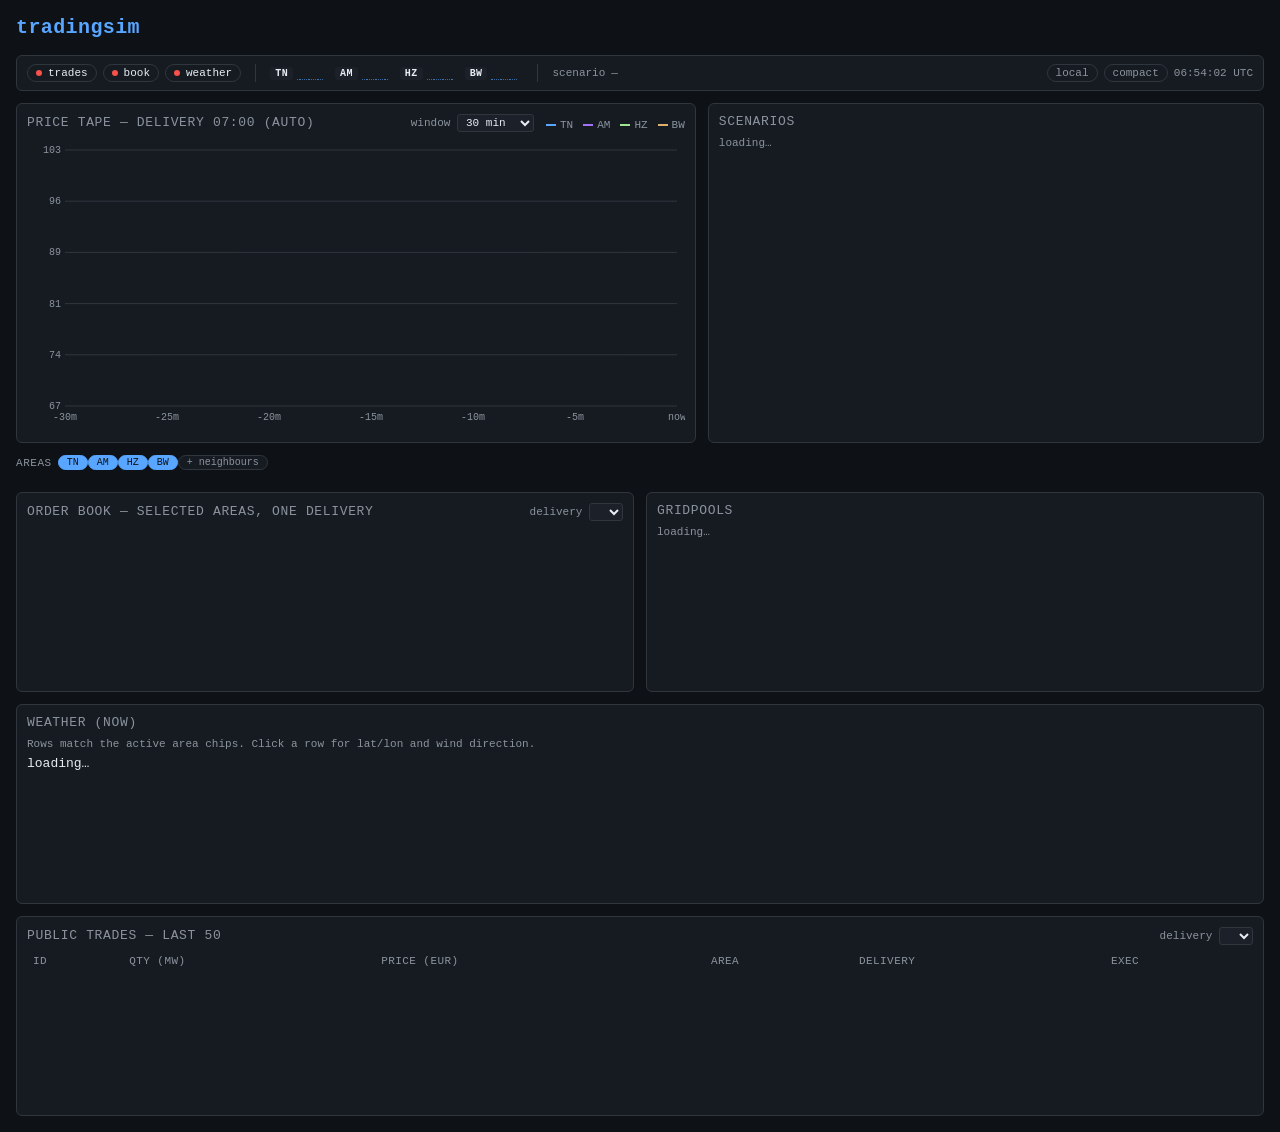
==== ui-assets/index.html @ 7beb5ec0 "UI: persist dropdown choices in localStorage The chart-window fix relied on the browser's form-resto" ====
<!DOCTYPE html>
<html lang="en">
<head>
<meta charset="utf-8">
<title>tradingsim</title>
<style>
:root {
  /* Colour tokens. Five semantic slots only; everything else is
     opacity/shade of these. Buy/sell are reserved for order side;
     accent is "active / clickable / focused contract"; alert flags
     out-of-band state (manual override, suspended market, closed
     gate). Muted is secondary text. */
  --bg: #0e1116;
  --panel: #161b22;
  --panel-2: #1c2129;     /* nested surface inside a panel */
  --border: #30363d;
  --text: #e6edf3;
  --muted: #8b949e;
  --buy: #3fb950;
  --sell: #f85149;
  --accent: #58a6ff;
  --alert: #d29922;

  /* Typography scale. Each token is clamped on a 1500px → 2000px
     viewport ramp: laptops + half-screen 4K stay at the minimum
     (today's sizes); full-screen 4K grows to the cap. Below 1500
     and above 2000 the value is fixed, so the ramp is invisible
     outside that band. */
  --fs-title: clamp(20px, 1.2vw + 4px, 26px);
  --fs-h2: clamp(13px, 0.6vw + 4px, 16px);
  --fs-body: clamp(13px, 0.6vw + 4px, 16px);
  --fs-small: clamp(11px, 0.5vw + 4px, 14px);
  --fs-mini: clamp(10px, 0.4vw + 4px, 13px);
}

/* Comfortable density — bumps the typography baseline by ~1.3 ×
   and adds breathing room in containers. Toggled by a chip in
   the pulse bar; auto-selected for viewports >= 1800 px on first
   load (then persisted in localStorage). */
body.comfortable {
  --fs-title: clamp(22px, 1.2vw + 6px, 28px);
  --fs-h2: clamp(14px, 0.6vw + 5px, 17px);
  --fs-body: clamp(14px, 0.6vw + 5px, 17px);
  --fs-small: clamp(12px, 0.5vw + 5px, 15px);
  --fs-mini: clamp(11px, 0.4vw + 5px, 14px);
}
body.comfortable .panel { padding: 14px; }
body.comfortable .pulse { padding: 10px 14px; gap: 14px; }
body.comfortable .row-item { padding: 8px 10px; }
body.comfortable .ladder { padding: 8px 10px; }
body.comfortable .ladder-row { padding: 2px 0; }
body.comfortable .scenario { padding: 10px; }
* { box-sizing: border-box; font-family: ui-monospace, "SF Mono", Monaco, "Courier New", monospace; }
body {
  margin: 0; padding: 16px;
  background: var(--bg); color: var(--text);
  font-size: var(--fs-body);
}
h1 {
  margin: 0 0 8px 0;
  font-size: var(--fs-title);
  font-weight: 600;
  color: var(--accent);
  letter-spacing: 0.02em;
}
.muted { color: var(--muted); font-size: var(--fs-small); }
/* Layout — top-down tiers.
   Tier A: chart  | scenarios     (chart 55%, scenarios 45%)
   Tier B: filter bar             (full width)
   Tier C: book   | gridpools     (book 70%, gridpools 30%)
   Tier D: weather                (full width, below book)
   Tier E: trade tape             (full width, bottom)
   Stacks single-column below 900 px viewport. */
.grid {
  display: flex;
  flex-direction: column;
  gap: 12px;
  margin-top: 12px;
}
.tier-row {
  display: grid;
  gap: 12px;
}
/* `minmax(0, Nfr)` lets the column shrink below its content's
   intrinsic min-width — without that, a canvas whose attribute
   width is set to clientWidth * dpr (~2000+ px on HiDPI) reports
   that as min-content, the grid track expands, the parent's
   clientWidth grows, the next draw makes the canvas wider still,
   and the chart eventually shoves scenarios off the screen. */
.tier-chart-scenarios { grid-template-columns: minmax(0, 11fr) minmax(0, 9fr); }
.tier-book-gridpools  { grid-template-columns: minmax(0, 1fr) minmax(0, 1fr); }
@media (max-width: 900px) {
  .tier-row { grid-template-columns: 1fr; }
}

/* Scenarios + chart panels share a stable min-height so the
   panel doesn't jump between idle (picker only) and active
   (timeline + stage list) states. Sized to fit the 9-stage
   summer scenario's active layout — head + timeline + axis +
   list (capped at 160 px scrollable) — with breathing room.
   Idle picker content sits at the top; chart canvas height
   bumps to match so the chart fills its panel too. */
.panel {
  background: var(--panel);
  border: 1px solid var(--border);
  border-radius: 6px;
  padding: 10px;
  min-height: 200px;
}
/* Override .panel's 200 px floor for the two panels that share a
   row — both grow to fit the scenarios' active layout so neither
   resizes when a scenario starts. Specificity is identical to
   .panel; this rule wins by source order, so keep it after
   .panel. */
.panel-scenarios, .panel-chart { min-height: 340px; }
.panel h2 {
  margin: 0 0 8px 0;
  font-size: var(--fs-h2);
  font-weight: 500;
  color: var(--muted);
  text-transform: uppercase;
  letter-spacing: 0.05em;
}
.buy { color: var(--buy); }
.sell { color: var(--sell); }
table { width: 100%; border-collapse: collapse; font-size: var(--fs-body); }
th {
  color: var(--muted);
  font-size: var(--fs-small);
  font-weight: 500;
  text-align: left;
  padding: 2px 6px;
  text-transform: uppercase;
  letter-spacing: 0.04em;
}
td { padding: 2px 6px; }
.scroll { max-height: 360px; overflow-y: auto; }
.scroll::-webkit-scrollbar { width: 6px; }
.scroll::-webkit-scrollbar-thumb { background: var(--border); border-radius: 3px; }

/* Pulse-bar pill. Used in tier 1 for trades / book / weather
   status. .ok = green dot, .down = red dot, .warn = amber. */
.pill {
  display: inline-flex;
  align-items: center;
  gap: 6px;
  padding: 2px 8px;
  border-radius: 999px;
  background: var(--panel);
  border: 1px solid var(--border);
  font-size: var(--fs-small);
}
.pill::before {
  content: "";
  width: 6px; height: 6px; border-radius: 50%;
  background: var(--muted);
}
.pill.ok::before { background: var(--buy); }
.pill.down::before { background: var(--sell); }
.pill.warn::before { background: var(--alert); }

/* 2-letter area badge. Neutral chip; "cross-area" variant pairs
   two badges with an arrow for cross-border trades. */
.area-badge {
  display: inline-block;
  padding: 1px 5px;
  border-radius: 3px;
  background: var(--panel-2);
  color: var(--text);
  font-size: var(--fs-mini);
  font-weight: 600;
  letter-spacing: 0.04em;
  text-transform: uppercase;
}
.area-cross { color: var(--muted); margin: 0 2px; }

/* Filter chip (used by step 5). Toggleable button-like element. */
.chip {
  display: inline-block;
  padding: 2px 8px;
  border-radius: 999px;
  border: 1px solid var(--border);
  background: var(--panel);
  color: var(--muted);
  font-size: var(--fs-small);
  cursor: pointer;
  user-select: none;
}
.chip:hover { color: var(--text); border-color: var(--muted); }
.chip.active {
  background: var(--accent);
  color: var(--bg);
  border-color: var(--accent);
}

/* Legacy status pill — kept until tier 1 lands in step 2. */
.status { display: inline-block; padding: 2px 8px; border-radius: 3px; font-size: var(--fs-small); background: var(--panel); }
.status.live { color: var(--buy); }
.status.offline { color: var(--sell); }
.scenario { margin-bottom: 8px; padding: 8px; border: 1px solid var(--border); border-radius: 4px; }
.scenario.active { background: var(--panel-2); border-color: var(--accent); padding: 12px; }

/* Picker rows used both for "no active scenario, pick one to
   start" and for the inactive switcher shown next to an active
   scenario's timeline. */
.scenario-picker {
  display: flex; align-items: baseline; gap: 8px;
  margin-top: 8px;
  font-size: var(--fs-small);
}
.scenario-picker select {
  background: var(--panel-2);
  color: var(--text);
  border: 1px solid var(--border);
  border-radius: 3px;
  padding: 2px 6px;
  font-family: inherit;
  font-size: var(--fs-small);
  flex: 1;
  min-width: 0;
}
.scenario-head { display: flex; gap: 10px; align-items: baseline; margin-bottom: 6px; flex-wrap: wrap; }
.scenario-head strong { color: var(--accent); }
.scenario-head .scenario-desc { color: var(--muted); font-size: var(--fs-small); }

/* Idle (not-running) scenario: single-line picker. */
/* Active-scenario stage list — one row per stage with state
   marker, number, name, time window, bias trajectory. Active
   row is highlighted; done rows get a check; upcoming rows are
   muted. Scrolls inside its own height so long scenarios don't
   blow out the panel. */
.stage-list {
  display: flex;
  flex-direction: column;
  gap: 1px;
  margin-top: 8px;
  max-height: 180px;
  overflow-y: auto;
  /* Always reserve scrollbar gutter so the header (sticky at the
     top of this same container) stays aligned with the rows
     beneath whether scrolling kicks in or not. */
  scrollbar-gutter: stable;
  /* Force the narrow Firefox scrollbar — at 4K with a default
     wide bar, scrollbar-gutter's reserved slot was thinner than
     the actual scrollbar and the bar covered "°C" in the weather
     column. `thin` aligns the gutter with the rendered bar.
     The webkit equivalent below covers Chromium / Safari. */
  scrollbar-width: thin;
  scrollbar-color: var(--border) transparent;
  font-size: var(--fs-small);
  font-variant-numeric: tabular-nums;
}
.stage-list::-webkit-scrollbar { width: 8px; }
.stage-list::-webkit-scrollbar-thumb {
  background: var(--border);
  border-radius: 4px;
}
.stage-list-row,
.stage-list-header {
  display: grid;
  /* Name grows with the row; bias and time stay fixed at 115 px
     each (their content tops out at ~108 px in comfortable mode).
     Weather is the only fixed-width tail column at 240 px — that
     is exactly the natural width of "☁ 0.10 · 3.0 m/s · 14 °C"
     at the comfortable font size, so it sits flush against bias
     with no dead gap. Without this, weather was 1fr and got the
     whole row leftover, pushing it to the far edge. */
  grid-template-columns: 14px 14px minmax(120px, 1fr) 115px 115px 240px;
  align-items: center;
  gap: 6px;
  padding: 2px 4px;
}
.stage-list-row { border-radius: 3px; cursor: pointer; }
.stage-list-header {
  position: sticky;
  top: 0;
  background: var(--panel-2);
  color: var(--muted);
  font-size: var(--fs-mini);
  text-transform: uppercase;
  letter-spacing: 0.05em;
  border-bottom: 1px solid var(--border);
  padding-bottom: 4px;
  margin-bottom: 2px;
  z-index: 1;
}
.stage-list-header .stage-name,
.stage-list-header .stage-time,
.stage-list-header .stage-bias,
.stage-list-header .stage-weather {
  font-size: var(--fs-mini);
  color: var(--muted);
}
.stage-list-row .stage-name,
.stage-list-row .stage-time,
.stage-list-row .stage-bias,
.stage-list-row .stage-weather {
  white-space: nowrap;
  overflow: hidden;
  text-overflow: ellipsis;
}
.stage-list-row .stage-weather {
  color: var(--muted);
  font-size: var(--fs-mini);
  text-align: right;
  white-space: nowrap;
  /* Visual breathing room between cloud / wind / temp; the
     entries are separated by " · " from the JS side. */
  letter-spacing: 0.01em;
}
.stage-list-row.current .stage-weather { color: var(--bg); }
.stage-list-row:hover { background: var(--panel-2); }
.stage-list-row.current {
  background: var(--accent);
  color: var(--bg);
  font-weight: 600;
}
.stage-list-row.done .stage-num,
.stage-list-row.done .stage-state { color: var(--buy); }
.stage-list-row .stage-num { color: var(--muted); text-align: right; }
.stage-list-row .stage-state { text-align: center; }
.stage-list-row .stage-name { overflow: hidden; text-overflow: ellipsis; white-space: nowrap; }
.stage-list-row .stage-time,
.stage-list-row .stage-bias {
  color: var(--muted);
  font-size: var(--fs-mini);
  text-align: right;
}
.stage-list-row.current .stage-num,
.stage-list-row.current .stage-state,
.stage-list-row.current .stage-time,
.stage-list-row.current .stage-bias { color: var(--bg); }

/* Active scenario: 24-hour timeline with wallclock marker + stage
   markers. Stage block widths are proportional to (hour_to -
   hour_from); the 'now' line is positioned at wallclock-hour. */
.timeline {
  position: relative;
  height: 24px;
  background: var(--bg);
  border-radius: 3px;
  margin: 8px 0;
  overflow: hidden;
}
.timeline-stage {
  position: absolute;
  top: 0; bottom: 0;
  border-right: 1px solid var(--border);
  font-size: var(--fs-mini);
  color: var(--muted);
  padding: 2px 4px;
  cursor: pointer;
  overflow: hidden;
  white-space: nowrap;
  text-overflow: ellipsis;
}
.timeline-stage:hover { color: var(--text); background: rgba(255,255,255,0.05); }
.timeline-stage.done { color: var(--buy); }
.timeline-stage.current { background: var(--accent); color: var(--bg); font-weight: 600; }
.timeline-now {
  position: absolute;
  top: -2px; bottom: -2px;
  width: 2px;
  background: var(--alert);
  pointer-events: none;
}
.timeline-axis {
  display: flex; justify-content: space-between;
  font-size: var(--fs-mini);
  color: var(--muted);
  margin-top: 2px;
}
.badge-manual {
  background: var(--alert);
  color: var(--bg);
  padding: 1px 5px;
  border-radius: 3px;
  font-size: var(--fs-mini);
  font-weight: 600;
  letter-spacing: 0.04em;
  text-transform: uppercase;
}
.scenario-controls button { background: var(--panel); color: var(--text); border: 1px solid var(--border); padding: 3px 12px; border-radius: 3px; cursor: pointer; font-family: inherit; font-size: var(--fs-small); margin-right: 4px; }
.scenario-controls button:disabled { opacity: 0.35; cursor: not-allowed; }
.scenario-controls button:hover:not(:disabled) { background: var(--accent); color: var(--bg); }

/* Tier 1 — pulse bar. Single horizontal strip pinned above the
   grid. Three status pills + per-area trade-rate sparkbars +
   running scenario indicator + wallclock. */
.page-header { display: flex; align-items: baseline; gap: 12px; margin-bottom: 8px; }
.page-meta { font-size: var(--fs-small); }
.pulse {
  display: flex;
  align-items: center;
  gap: 10px;
  padding: 8px 10px;
  background: var(--panel);
  border: 1px solid var(--border);
  border-radius: 6px;
  margin-bottom: 12px;
  font-size: var(--fs-small);
}
.pulse-group { display: flex; align-items: center; gap: 6px; }
.pulse-sep { width: 1px; align-self: stretch; background: var(--border); margin: 0 4px; }
.pulse-right { margin-left: auto; }
.pulse-clock { color: var(--muted); font-variant-numeric: tabular-nums; }
.spark-item { display: inline-flex; align-items: center; gap: 4px; margin-right: 6px; }
.spark {
  display: inline-flex;
  align-items: flex-end;
  gap: 1px;
  height: 14px;
  width: 26px;
}
.spark-bar {
  width: 2px;
  background: var(--accent);
  opacity: 0.75;
  min-height: 1px;
  border-radius: 1px;
}

/* Chart panel — canvas line chart for the currently focused
   contract (auto-picked: next upcoming 15-min boundary;
   pinned: whatever the user clicked into). Lives inside the
   panel grid; no longer a separate hero strip. */
.chart-head {
  display: flex; align-items: baseline; justify-content: space-between;
  margin-bottom: 6px; flex-wrap: wrap; gap: 8px;
}
.chart-controls {
  display: flex;
  align-items: baseline;
  gap: 12px;
  font-size: var(--fs-small);
  color: var(--muted);
}
.chart-controls select {
  background: var(--panel-2);
  color: var(--text);
  border: 1px solid var(--border);
  border-radius: 3px;
  padding: 1px 4px;
  font-family: inherit;
  font-size: var(--fs-small);
}
.chart-legend { display: flex; gap: 10px; font-size: var(--fs-small); }
.chart-legend span {
  display: inline-flex; align-items: center; gap: 4px;
  color: var(--muted);
}
.chart-legend .dot {
  width: 10px; height: 2px; display: inline-block;
}
#price-chart { display: block; max-width: 100%; }

/* Book ladders — one mini-ladder per active area, all for the
   same delivery period. DE TSO zones come first, international
   areas after. Capped at 4 visible by default with a 'show N
   more' toggle so a "+ neighbours" view doesn't blow out the
   panel. Period picked by the global filter bar; clicking a
   trade row sets the period and the book follows. */
.book-controls {
  display: flex;
  gap: 12px;
  align-items: baseline;
  margin-bottom: 10px;
  font-size: var(--fs-small);
}
.book-controls select {
  background: var(--panel-2);
  color: var(--text);
  border: 1px solid var(--border);
  border-radius: 3px;
  padding: 1px 6px;
  font-family: inherit;
  font-size: var(--fs-small);
}
/* Panel header row with the delivery picker pinned right next
   to the panel title — keeps the control near the data it
   scopes. */
.book-head {
  display: flex;
  align-items: baseline;
  justify-content: space-between;
  gap: 12px;
  margin-bottom: 8px;
  font-size: var(--fs-small);
}
.book-head h2 { margin: 0; }
.book-head select {
  background: var(--panel-2);
  color: var(--text);
  border: 1px solid var(--border);
  border-radius: 3px;
  padding: 1px 6px;
  font-family: inherit;
  font-size: var(--fs-small);
}

/* Fixed-size ladders so the order book stays predictable as
   areas come and go. Wraps to additional rows on narrow panels. */
.book-row {
  display: flex;
  flex-wrap: wrap;
  gap: 10px;
}
.book-row .ladder {
  flex: 0 0 220px;
  /* Reserved height = head + 3 ask rows + spread + 3 bid rows
     + padding. Ladders past 3 levels per side use the inline
     '+N more' control which expands beyond this height. */
  min-height: 180px;
}
.book-show-more {
  text-align: center;
  color: var(--muted);
  font-size: var(--fs-mini);
  text-transform: uppercase;
  letter-spacing: 0.05em;
  cursor: pointer;
  padding: 4px;
  margin-top: 4px;
}
.book-show-more:hover { color: var(--text); }
.ladder {
  background: var(--panel-2);
  border: 1px solid var(--border);
  border-radius: 4px;
  padding: 6px 8px;
}
.ladder-head {
  display: flex;
  justify-content: space-between;
  align-items: baseline;
  margin-bottom: 4px;
  font-size: var(--fs-small);
}
.ladder-head .midprice { color: var(--muted); }
.ladder-row {
  display: grid;
  grid-template-columns: 60px 44px 1fr;
  align-items: center;
  font-size: var(--fs-small);
  font-variant-numeric: tabular-nums;
  gap: 6px;
  padding: 1px 0;
  min-height: 18px;
}
.ladder-row.ask { color: var(--sell); }
.ladder-row.bid { color: var(--buy); }
.ladder-row .price { text-align: right; }
.ladder-row .qty { text-align: right; color: var(--muted); }
.ladder-row .bar { height: 4px; background: currentColor; opacity: 0.35; border-radius: 1px; }
.ladder-spread {
  color: var(--muted);
  font-size: var(--fs-mini);
  text-align: center;
  padding: 2px 0;
  border-top: 1px dashed var(--border);
  border-bottom: 1px dashed var(--border);
  margin: 2px 0;
}
.ladder-empty {
  color: var(--muted);
  font-size: var(--fs-small);
  text-align: center;
  padding: 4px;
}
.ladder-more {
  color: var(--muted);
  font-size: var(--fs-mini);
  text-align: center;
  cursor: pointer;
  padding: 2px;
  text-transform: uppercase;
  letter-spacing: 0.04em;
}
.ladder-more:hover { color: var(--text); }

/* Filter bar — area chips that scope trades, book, and chart. */
.filter-bar {
  display: flex;
  flex-wrap: wrap;
  align-items: center;
  gap: 6px;
  margin-bottom: 10px;
  font-size: var(--fs-small);
  color: var(--muted);
}
.filter-bar > span:first-child {
  text-transform: uppercase;
  letter-spacing: 0.05em;
  font-size: var(--fs-small);
}
.filter-bar .chip { padding: 1px 8px; font-size: var(--fs-mini); }

/* Active-delivery pill — appears above the area chips when the
   user has clicked into a single delivery start across all areas;
   clears on click. Area chips remain orthogonal so users can
   compose 'delivery 18:30 in TN only' if needed. */
.contract-pill {
  display: inline-flex;
  align-items: center;
  gap: 6px;
  padding: 2px 10px;
  border-radius: 999px;
  background: var(--accent);
  color: var(--bg);
  font-size: var(--fs-small);
  cursor: pointer;
  user-select: none;
}
.contract-pill:hover { filter: brightness(1.1); }

/* Hover affordance for trade rows that drive drill-down. */
#trades tr { cursor: pointer; }
#trades tr:hover td { background: var(--panel-2); }

/* Compact rows for the gridpools panel. One line per item with
   an expand caret; click reveals a detail block below. */
.row-list { display: flex; flex-direction: column; gap: 4px; }

/* Weather cells — fixed-width tiles laid out side-by-side. Each
   cell shows one location's current values stacked vertically;
   click toggles a small lat/lon detail block. Cells wrap to a
   second row on narrow panels. */
.weather-grid {
  display: flex;
  flex-wrap: wrap;
  gap: 8px;
}
.weather-cell {
  flex: 0 0 180px;
  background: var(--panel-2);
  border: 1px solid var(--border);
  border-radius: 4px;
  padding: 8px;
  cursor: pointer;
  user-select: none;
  font-size: var(--fs-small);
  font-variant-numeric: tabular-nums;
}
.weather-cell:hover { border-color: var(--muted); }
.weather-cell .weather-head {
  display: flex;
  align-items: center;
  gap: 6px;
  margin-bottom: 4px;
}
.weather-cell .weather-metric { color: var(--text); }
.weather-cell .weather-metric .muted { color: var(--muted); }
.weather-cell .weather-detail {
  display: none;
  margin-top: 6px;
  padding-top: 6px;
  border-top: 1px dashed var(--border);
  font-size: var(--fs-mini);
  color: var(--muted);
}
.weather-cell.open .weather-detail { display: block; }
@media (min-height: 1200px) {
  .weather-cell .weather-detail { display: block; }
  .weather-cell { cursor: default; }
}
.row-item {
  background: var(--panel-2);
  border: 1px solid var(--border);
  border-radius: 4px;
  padding: 6px 8px;
  cursor: pointer;
  user-select: none;
}
.row-item:hover { border-color: var(--muted); }
.row-head {
  display: flex;
  align-items: center;
  gap: 8px;
  font-size: var(--fs-small);
  font-variant-numeric: tabular-nums;
}
.row-head .row-sep { color: var(--border); }
.row-caret { margin-left: auto; color: var(--muted); font-size: var(--fs-mini); }
.row-detail {
  display: none;
  margin-top: 6px;
  padding-top: 6px;
  border-top: 1px dashed var(--border);
  font-size: var(--fs-mini);
  color: var(--muted);
  display: none;
}
.row-item.open .row-detail { display: block; }
.row-item.open .row-caret::before { content: "▾"; }
.row-item:not(.open) .row-caret::before { content: "▸"; }

/* On tall windows there's no point hiding the detail block —
   space isn't the limit. Show every row's detail by default and
   drop the toggle affordance entirely; cursor reverts to default
   so rows don't pretend to be interactive. */
@media (min-height: 1200px) {
  .row-item .row-detail { display: block; }
  .row-item { cursor: default; }
  .row-item:hover { border-color: var(--border); }
  .row-caret { display: none; }
}
</style>
</head>
<body>
<header class="page-header">
  <h1>tradingsim</h1>
  <span class="page-meta muted" id="info"></span>
</header>

<section class="pulse" aria-label="system pulse">
  <div class="pulse-group">
    <span class="pill" id="pill-trades">trades</span>
    <span class="pill" id="pill-book">book</span>
    <span class="pill" id="pill-weather">weather</span>
  </div>
  <div class="pulse-sep"></div>
  <div class="pulse-group" id="spark-row" title="prints per 5s, last 60s"></div>
  <div class="pulse-sep"></div>
  <div class="pulse-group">
    <span class="muted">scenario</span>
    <span id="scenario-indicator" class="muted">—</span>
  </div>
  <div class="pulse-group pulse-right">
    <span class="chip" id="tz-toggle" onclick="toggleTz()" title="toggle between local and UTC display">local</span>
    <span class="chip" id="density-toggle" onclick="toggleDensity()" title="toggle density">compact</span>
    <span class="pulse-clock" id="clock">--:--:--</span>
  </div>
</section>

<div class="grid">
  <!-- Tier A: chart + scenarios -->
  <div class="tier-row tier-chart-scenarios">
    <div class="panel panel-chart" aria-label="price chart">
      <div class="chart-head">
        <h2 id="chart-title">Price tape — delivery —</h2>
        <div class="chart-controls">
          <label>window
            <select id="chart-window" onchange="setChartWindow(this.value)">
              <option value="5">5 min</option>
              <option value="10">10 min</option>
              <option value="30" selected>30 min</option>
              <option value="60">1 hour</option>
              <option value="240">4 hours</option>
            </select>
          </label>
          <div class="chart-legend" id="chart-legend"></div>
        </div>
      </div>
      <canvas id="price-chart"></canvas>
    </div>

    <div class="panel panel-scenarios">
      <h2>Scenarios</h2>
      <div id="scenarios" class="muted">loading…</div>
    </div>
  </div>

  <!-- Tier B: filters -->
  <section class="filter-bar" id="contract-filter-bar" style="display:none" aria-label="active delivery">
    <span>focused</span>
    <span class="contract-pill" id="contract-pill" onclick="clearPeriodFilter()">
      <span id="contract-pill-label">—</span>
      <span>×</span>
    </span>
  </section>

  <section class="filter-bar" id="area-filter-bar" aria-label="area filter">
    <span>areas</span>
    <span id="filter-chips"></span>
  </section>

  <!-- Tier C: book + gridpools -->
  <div class="tier-row tier-book-gridpools">
    <div class="panel panel-book">
      <div class="book-head">
        <h2>Order book — selected areas, one delivery</h2>
        <span class="muted">delivery
          <select id="book-period-select" onchange="selectBookPeriod(this.value)"></select>
        </span>
      </div>
      <div id="book"></div>
    </div>

    <div class="panel panel-gridpools">
      <h2>Gridpools</h2>
      <div id="gridpools" class="row-list muted">loading…</div>
    </div>
  </div>

  <!-- Tier D: weather -->
  <div class="panel panel-weather">
    <h2>Weather (now)</h2>
    <div class="muted" style="margin-bottom:6px">
      Rows match the active area chips. Click a row for lat/lon
      and wind direction.
    </div>
    <div id="weather" class="weather-grid">loading…</div>
  </div>

  <!-- Tier E: trade tape (full width, bottom) -->
  <div class="panel panel-trades">
    <div class="book-head">
      <h2>Public trades — last 50</h2>
      <span class="muted">delivery
        <select id="trades-period-select" onchange="selectTradesPeriod(this.value)"></select>
      </span>
    </div>
    <div class="scroll">
      <table>
        <thead><tr>
          <th>id</th><th>qty (MW)</th><th>price (EUR)</th>
          <th>area</th><th>delivery</th><th>exec</th>
        </tr></thead>
        <tbody id="trades"></tbody>
      </table>
    </div>
  </div>
</div>

<script>
// The sim's local zone (returned by /api/clock — physics is
// calibrated in it). SIM_TZ is what we *currently format with*;
// the user can flip between LOCAL_TZ and 'UTC' via the toggle in
// the header. Browser zone is intentionally ignored — a remote
// operator looking at a Berlin-anchored sim should never see
// dropdowns shifted by 6 h because they're sitting in EDT.
let LOCAL_TZ = 'UTC';
let LOCAL_TZ_LABEL = 'UTC';
let SIM_TZ = LOCAL_TZ;
let SIM_TZ_LABEL = LOCAL_TZ_LABEL;
const TZ_PREF_KEY = 'tradingsim-tz';

async function loadClock() {
  try {
    const r = await fetch('/api/clock');
    if (!r.ok) return;
    const j = await r.json();
    if (j.tz) LOCAL_TZ = j.tz;
    // Probe the short zone abbreviation for the *current* instant.
    // CEST in summer, CET in winter — Intl picks based on DST.
    const parts = new Intl.DateTimeFormat('en-US', {
      timeZone: LOCAL_TZ, timeZoneName: 'short',
    }).formatToParts(new Date());
    const tag = parts.find(p => p.type === 'timeZoneName');
    if (tag) LOCAL_TZ_LABEL = tag.value;
  } catch (_) { /* keep UTC fallback */ }
  // Apply persisted preference (default: local). When the user
  // last picked UTC, restore that; otherwise sit on local.
  const saved = localStorage.getItem(TZ_PREF_KEY);
  applyTz(saved === 'utc' ? 'utc' : 'local');
}

function applyTz(mode) {
  if (mode === 'utc') {
    SIM_TZ = 'UTC';
    SIM_TZ_LABEL = 'UTC';
  } else {
    SIM_TZ = LOCAL_TZ;
    SIM_TZ_LABEL = LOCAL_TZ_LABEL;
  }
  const chip = document.getElementById('tz-toggle');
  if (chip) chip.textContent = mode === 'utc' ? 'UTC' : 'local';
}

function toggleTz() {
  const next = SIM_TZ === 'UTC' ? 'local' : 'utc';
  localStorage.setItem(TZ_PREF_KEY, next);
  applyTz(next);
  // Re-render every panel that displays a time. The clock + the
  // scenario panel both reflect the new zone on the next poll,
  // but we force an immediate refresh so the toggle feels
  // instantaneous.
  tickClock();
  rerenderBook();
  rerenderTrades();
  rerenderWeather();
  loadScenarios();
}

function shortTime(iso) {
  const d = new Date(iso);
  if (Number.isNaN(d.getTime())) return '--:--';
  return d.toLocaleTimeString('en-GB', {
    hour: '2-digit', minute: '2-digit', hour12: false, timeZone: SIM_TZ,
  });
}

async function loadInfo() {
  const r = await fetch('/api/info');
  if (!r.ok) return;
  const j = await r.json();
  document.getElementById('info').textContent =
    `v${j.version} · ${j.gridpools} gridpool${j.gridpools === 1 ? '' : 's'} · ${j.markets} markets · ${j.couplings} couplings`;
}

// Pulse-bar state: per-area trade counts in 12 × 5s rolling buckets.
// DE TSO zones only at this step; the +neighbours chip in step 5
// will surface the international areas.
const SPARK_BUCKET_MS = 5000;
const SPARK_BUCKETS = 12;
const DE_AREAS = [
  { code: '10YDE-EON------1', tag: 'TN' },
  { code: '10YDE-RWENET---I', tag: 'AM' },
  { code: '10YDE-VE-------2', tag: 'HZ' },
  { code: '10YDE-ENBW-----N', tag: 'BW' },
];
const sparkState = new Map();
for (const a of DE_AREAS) sparkState.set(a.code, new Array(SPARK_BUCKETS).fill(0));

function rotateSparkBuckets() {
  for (const buckets of sparkState.values()) {
    buckets.shift();
    buckets.push(0);
  }
}

function recordTrade(t) {
  // Credit the buy-side area; counts both intra and cross-area
  // prints from the perspective of the bidding zone receiving energy.
  const buckets = sparkState.get(t.buy_area);
  if (buckets) buckets[buckets.length - 1] += 1;
}

function renderSparkbars() {
  const el = document.getElementById('spark-row');
  if (!el) return;
  el.innerHTML = DE_AREAS.map(a => {
    const buckets = sparkState.get(a.code) || [];
    const max = Math.max(1, ...buckets);
    const bars = buckets.map(n => {
      const h = Math.max(1, Math.round((n / max) * 14));
      return `<span class="spark-bar" style="height:${h}px"></span>`;
    }).join('');
    return `<span class="spark-item"><span class="area-badge">${a.tag}</span><span class="spark">${bars}</span></span>`;
  }).join('');
}

function setPill(id, state, label) {
  const el = document.getElementById(id);
  if (!el) return;
  el.classList.remove('ok', 'down', 'warn');
  if (state) el.classList.add(state);
  if (label) el.textContent = label;
}

function tickClock() {
  const hhmmss = new Date().toLocaleTimeString('en-GB', {
    hour: '2-digit', minute: '2-digit', second: '2-digit',
    hour12: false, timeZone: SIM_TZ,
  });
  // Show the sim's local time + zone tag so the user can tell at
  // a glance whether they're looking at e.g. 14:00 CEST (= UTC 12)
  // vs 14:00 UTC.
  document.getElementById('clock').textContent = `${hhmmss} ${SIM_TZ_LABEL}`;
}

const DENSITY_KEY = 'tradingsim-density';

function updateDensityChip() {
  const el = document.getElementById('density-toggle');
  if (!el) return;
  el.textContent = document.body.classList.contains('comfortable') ? 'comfortable' : 'compact';
}

function toggleDensity() {
  const isComf = document.body.classList.toggle('comfortable');
  localStorage.setItem(DENSITY_KEY, isComf ? 'comfortable' : 'compact');
  updateDensityChip();
  drawChart();
}

function initDensity() {
  let saved = localStorage.getItem(DENSITY_KEY);
  if (!saved) saved = window.innerWidth >= 1800 ? 'comfortable' : 'compact';
  if (saved === 'comfortable') document.body.classList.add('comfortable');
  updateDensityChip();
}

// Tier 2 — price chart. Per-area circular buffers of recent
// trade prints, redrawn on a 1s tick. Canvas is sized to its
// parent's CSS width each draw so window resizes don't blur it.
//
// Each entry stores periodMs so the chart can isolate a single
// delivery period — without that filter, prints for delivery
// 15:00 and 18:00 would land on the same line at the same
// wallclock minute and the line would jump nonsensically.
const PERIOD_STEP_MS = 15 * 60 * 1000;
const MAX_WINDOW_MS = 4 * 60 * 60 * 1000;
let chartWindowMs = 30 * 60 * 1000;
const CHART_AREAS = [
  { code: '10YDE-EON------1', tag: 'TN', color: '#58a6ff' },
  { code: '10YDE-RWENET---I', tag: 'AM', color: '#a371f7' },
  { code: '10YDE-VE-------2', tag: 'HZ', color: '#9ee493' },
  { code: '10YDE-ENBW-----N', tag: 'BW', color: '#e1af6c' },
];
const priceSeries = new Map();
for (const a of CHART_AREAS) priceSeries.set(a.code, []);

function recordTradePrice(t) {
  const arr = priceSeries.get(t.buy_area);
  if (!arr) return;
  const ms = Date.parse(t.execution_time);
  const pms = Date.parse(t.period);
  if (!isFinite(ms) || !isFinite(pms)) return;
  arr.push({ t: ms, price: parseFloat(t.price), periodMs: pms });
  const cutoff = Date.now() - MAX_WINDOW_MS;
  while (arr.length && arr[0].t < cutoff) arr.shift();
}

// Persisted-select state — localStorage entries keep the chart
// window, book delivery period, and trades filter alive across
// page reloads without depending on the browser's form-restoration
// timing (which is unreliable for dropdowns whose options are
// populated by JS after data arrives).
const SELECT_PREFS = {
  chart:  'tradingsim-chart-window-min',
  book:   'tradingsim-book-period',
  trades: 'tradingsim-trades-filter',
};

function rememberSelectChoice(which, value) {
  if (value == null || value === '') localStorage.removeItem(SELECT_PREFS[which]);
  else localStorage.setItem(SELECT_PREFS[which], value);
}

function rememberedSelectChoice(which) {
  return localStorage.getItem(SELECT_PREFS[which]);
}

function setChartWindow(mins) {
  chartWindowMs = parseInt(mins) * 60 * 1000;
  rememberSelectChoice('chart', mins);
  drawChart();
}

function initChartWindow() {
  // Prefer the saved choice; fall back to whatever the <select>
  // is showing right now (defaults to its `selected` option).
  const sel = document.getElementById('chart-window');
  if (!sel) return;
  const saved = rememberedSelectChoice('chart');
  if (saved) sel.value = saved;
  setChartWindow(sel.value);
}

/** Effective delivery period (epoch ms) the chart is plotting:
 *  pinned period if the user clicked into one, otherwise the
 *  soonest upcoming 15-min boundary (the contract that's about
 *  to close + currently most-actively-traded). Rotates as
 *  wallclock advances. */
function effectivePeriodMs() {
  if (periodFilter) return Date.parse(periodFilter);
  const now = Date.now();
  return Math.ceil(now / PERIOD_STEP_MS) * PERIOD_STEP_MS;
}

function pickXStep(windowMs) {
  const candidates = [1, 2, 5, 10, 15, 30, 60, 120].map(m => m * 60 * 1000);
  for (const c of candidates) if (windowMs / c <= 8) return c;
  return windowMs;
}

function formatBack(mins) {
  if (mins === 0) return 'now';
  if (mins < 60) return `-${mins}m`;
  const h = Math.floor(mins / 60);
  const m = mins % 60;
  return m ? `-${h}h${m}m` : `-${h}h`;
}

function updateChartTitle() {
  const el = document.getElementById('chart-title');
  if (!el) return;
  const eff = effectivePeriodMs();
  const hhmm = shortTime(new Date(eff).toISOString());
  const tag = periodFilter ? 'pinned' : 'auto';
  el.textContent = `Price tape — delivery ${hhmm} (${tag})`;
}

function renderChartLegend() {
  const el = document.getElementById('chart-legend');
  if (!el) return;
  el.innerHTML = CHART_AREAS
    .map(a => `<span><span class="dot" style="background:${a.color}"></span>${a.tag}</span>`)
    .join('');
}

function drawChart() {
  const canvas = document.getElementById('price-chart');
  if (!canvas) return;
  const dpr = window.devicePixelRatio || 1;
  const cssW = canvas.parentElement.clientWidth - 20;
  const cssH = 280;
  canvas.style.width = cssW + 'px';
  canvas.style.height = cssH + 'px';
  canvas.width = Math.max(1, Math.floor(cssW * dpr));
  canvas.height = Math.max(1, Math.floor(cssH * dpr));
  const ctx = canvas.getContext('2d');
  ctx.setTransform(dpr, 0, 0, dpr, 0, 0);
  ctx.clearRect(0, 0, cssW, cssH);

  const padL = 38, padR = 8, padT = 6, padB = 18;
  const innerW = cssW - padL - padR;
  const innerH = cssH - padT - padB;

  updateChartTitle();
  const effMs = effectivePeriodMs();
  const now = Date.now();
  const tmin = now - chartWindowMs;

  let ymin = Infinity, ymax = -Infinity;
  for (const [code, arr] of priceSeries) {
    if (!activeAreas.has(code)) continue;
    for (const p of arr) {
      if (p.t < tmin) continue;
      if (p.periodMs !== effMs) continue;
      if (p.price < ymin) ymin = p.price;
      if (p.price > ymax) ymax = p.price;
    }
  }
  if (!isFinite(ymin)) { ymin = 70; ymax = 100; }
  if (ymax - ymin < 1) { ymax = ymin + 1; }
  const ypad = (ymax - ymin) * 0.1;
  ymin -= ypad; ymax += ypad;

  const xs = t => padL + ((t - tmin) / chartWindowMs) * innerW;
  const ys = p => padT + (1 - (p - ymin) / (ymax - ymin)) * innerH;

  const styles = getComputedStyle(document.documentElement);
  const borderC = styles.getPropertyValue('--border').trim() || '#30363d';
  const mutedC = styles.getPropertyValue('--muted').trim() || '#8b949e';

  ctx.strokeStyle = borderC;
  ctx.fillStyle = mutedC;
  ctx.font = '10px ui-monospace, monospace';
  ctx.lineWidth = 1;

  const ySteps = 5;
  for (let i = 0; i <= ySteps; i++) {
    const y = padT + (i / ySteps) * innerH;
    ctx.beginPath();
    ctx.moveTo(padL, y);
    ctx.lineTo(cssW - padR, y);
    ctx.stroke();
    const v = ymax - (i / ySteps) * (ymax - ymin);
    ctx.textAlign = 'right';
    ctx.fillText(v.toFixed(0), padL - 4, y + 3);
  }

  ctx.textAlign = 'center';
  const xStep = pickXStep(chartWindowMs);
  for (let offset = 0; offset <= chartWindowMs; offset += xStep) {
    const t = now - offset;
    const x = xs(t);
    ctx.fillText(formatBack(Math.round(offset / 60000)), x, cssH - 4);
  }

  ctx.lineWidth = 1.5;
  ctx.lineJoin = 'round';
  for (const a of CHART_AREAS) {
    if (!activeAreas.has(a.code)) continue;
    const raw = priceSeries.get(a.code) || [];
    const arr = raw.filter(p => p.t >= tmin && p.periodMs === effMs);
    if (arr.length < 2) continue;
    ctx.strokeStyle = a.color;
    ctx.beginPath();
    for (let i = 0; i < arr.length; i++) {
      const x = xs(arr[i].t);
      const y = ys(arr[i].price);
      if (i === 0) ctx.moveTo(x, y);
      else ctx.lineTo(x, y);
    }
    ctx.stroke();
  }
}

function toggleRow(ev) {
  ev.currentTarget.classList.toggle('open');
}

async function loadGridpools() {
  const r = await fetch('/api/gridpools');
  if (!r.ok) return;
  const j = await r.json();
  const el = document.getElementById('gridpools');
  if (!j.length) {
    el.innerHTML = '<i>no gridpools registered</i>';
    return;
  }
  el.innerHTML = j.map(g => {
    const badges = g.areas.map(a => `<span class="area-badge">${areaTag(a)}</span>`).join(' ');
    return `<div class="row-item" onclick="toggleRow(event)">
      <div class="row-head">
        <span class="area-badge">${g.id}</span>
        <span>${escapeHtml(g.name)}</span>
        <span class="muted row-sep">·</span>
        <span class="muted">${g.areas.length} areas</span>
        <span class="muted row-sep">·</span>
        <span class="muted">${g.orders} orders</span>
        <span class="muted row-sep">·</span>
        <span class="muted">${g.trades} trades</span>
        <span class="row-caret"></span>
      </div>
      <div class="row-detail">${badges}</div>
    </div>`;
  }).join('');
}

function escapeHtml(s) {
  return String(s).replace(/[&<>"']/g, c => ({
    '&': '&amp;', '<': '&lt;', '>': '&gt;', '"': '&quot;', "'": '&#39;'
  })[c]);
}

function wallclockNowHour() {
  // Stage hour_from / hour_to are *always* in the sim's local zone
  // (that's how the lisp config writes them and how the bias tick
  // matches them server-side). The now-marker on the timeline
  // tracks LOCAL_TZ regardless of whether the user toggled the
  // display chip to UTC — toggling shouldn't visually misalign
  // the marker against the stage blocks.
  const parts = new Intl.DateTimeFormat('en-GB', {
    timeZone: LOCAL_TZ,
    hour: '2-digit', minute: '2-digit', second: '2-digit',
    hour12: false,
  }).formatToParts(new Date());
  const get = t => parseInt(parts.find(p => p.type === t).value, 10);
  return get('hour') + get('minute') / 60 + get('second') / 3600;
}

function fmtStageHour(h) {
  const hh = Math.floor(h);
  const mm = Math.round((h - hh) * 60);
  return `${String(hh).padStart(2, '0')}:${String(mm).padStart(2, '0')}`;
}

function renderScenarioActive(s, safe) {
  const cur = s.current_stage;
  const last = s.stages.length - 1;
  const manualBadge = s.manual_override
    ? '<span class="badge-manual">manual</span>'
    : '';

  // Timeline strip: blocks carry just the stage number now —
  // names live in the list below where there's actually room
  // for them. The full name + bias still surface on hover.
  const stageBlocks = s.stages.map((st, i) => {
    const left = (st.hour_from / 24) * 100;
    const width = ((st.hour_to - st.hour_from) / 24) * 100;
    let cls = 'timeline-stage';
    if (i === cur) cls += ' current';
    else if (i < cur) cls += ' done';
    return `<div class="${cls}" style="left:${left}%;width:${width}%"
                 onclick="scenarioJump('${safe}', ${i})"
                 title="${escapeHtml(st.name)} — bias ${st.bias_from.toFixed(2)} → ${st.bias_to.toFixed(2)}">${i + 1}</div>`;
  }).join('');
  const nowPct = (wallclockNowHour() / 24) * 100;

  // List of all stages with full detail — name, time window,
  // bias trajectory. State markers: ✓ for done, ▶ for current.
  const stageRows = s.stages.map((st, i) => {
    let cls = 'stage-list-row';
    let state = '';
    if (i === cur) { cls += ' current'; state = '▶'; }
    else if (i < cur) { cls += ' done'; state = '✓'; }
    const time = `${fmtStageHour(st.hour_from)}–${fmtStageHour(st.hour_to)}`;
    const bias = `${st.bias_from.toFixed(2)} → ${st.bias_to.toFixed(2)}`;
    const weatherParts = [];
    if (st.cloud_cover != null) weatherParts.push(`☁ ${st.cloud_cover.toFixed(2)}`);
    if (st.mean_wind != null) weatherParts.push(`${st.mean_wind.toFixed(1)} m/s`);
    if (st.temperature_base != null) weatherParts.push(`${Math.round(st.temperature_base - 273.15)} °C`);
    const weather = weatherParts.join(' · ');
    return `<div class="${cls}" onclick="scenarioJump('${safe}', ${i})" title="${escapeHtml(st.name)}">
      <span class="stage-num">${i + 1}</span>
      <span class="stage-state">${state}</span>
      <span class="stage-name">${escapeHtml(st.name)}</span>
      <span class="stage-time">${time}</span>
      <span class="stage-bias">${bias}</span>
      <span class="stage-weather">${weather}</span>
    </div>`;
  }).join('');

  const prevDis = cur <= 0 ? 'disabled' : '';
  const nextDis = cur >= last ? 'disabled' : '';

  return `
    <div class="scenario active">
      <div class="scenario-head">
        <strong>${escapeHtml(s.name)}</strong>
        ${manualBadge}
        <span class="scenario-controls" style="margin-left:auto">
          <button onclick="scenarioAction('${safe}', 'prev')" ${prevDis}>Prev</button>
          <button onclick="scenarioAction('${safe}', 'next')" ${nextDis}>Next</button>
          <button onclick="scenarioAction('${safe}', 'stop')">Stop</button>
        </span>
      </div>
      <div class="timeline">
        ${stageBlocks}
        <div class="timeline-now" style="left:${nowPct}%"></div>
      </div>
      <div class="timeline-axis"><span>00:00</span><span>06:00</span><span>12:00</span><span>18:00</span><span>24:00</span></div>
      <div class="stage-list">
        <div class="stage-list-header">
          <span></span>
          <span></span>
          <span class="stage-name">stage</span>
          <span class="stage-time">time</span>
          <span class="stage-bias">bias</span>
          <span class="stage-weather">weather</span>
        </div>
        ${stageRows}
      </div>
    </div>`;
}

async function scenarioJump(name, idx) {
  await fetch(`/api/scenarios/${name}/jump/${idx}`, { method: 'POST' });
  loadScenarios();
}

async function loadWeather() {
  let list;
  try {
    const r = await fetch('/api/weather');
    if (!r.ok) {
      setPill('pill-weather', 'down', 'weather');
      return;
    }
    list = await r.json();
    setPill('pill-weather', list.length ? 'ok' : 'warn', 'weather');
  } catch (_e) {
    setPill('pill-weather', 'down', 'weather');
    return;
  }
  weatherList = list;
  rerenderWeather();
}

// Cache the most recent /api/weather response so chip toggles
// can refilter without waiting for the next poll.
let weatherList = [];

function rerenderWeather() {
  const el = document.getElementById('weather');
  if (!el) return;
  // Filter to locations whose area is in the active chips. The
  // default (unlinked) location is hidden — every TSO zone has
  // its own location in config.lisp. Order respects ALL_FILTER_AREAS
  // so DE shows up before the international zones.
  const order = new Map(ALL_FILTER_AREAS.map((a, i) => [a.code, i]));
  const filtered = weatherList
    .filter(l => l.area_code && activeAreas.has(l.area_code))
    .sort((a, b) => (order.get(a.area_code) ?? 999) - (order.get(b.area_code) ?? 999));
  if (!filtered.length) {
    el.innerHTML = '<i>no weather for the active areas</i>';
    return;
  }
  el.innerHTML = filtered.map(l => {
    const tag = areaTag(l.area_code);
    return `<div class="weather-cell" onclick="toggleWeatherCell(event)">
      <div class="weather-head">
        <span class="area-badge">${escapeHtml(tag)}</span>
        <span class="muted">☁ ${l.cloud_cover.toFixed(2)}</span>
      </div>
      <div class="weather-metric">solar <span class="muted">${Math.round(l.solar_now)} W/m²</span></div>
      <div class="weather-metric">wind <span class="muted">${l.wind_now.toFixed(1)} m/s</span></div>
      <div class="weather-metric">temp <span class="muted">${l.temp_c_now.toFixed(1)} °C</span></div>
      <div class="weather-detail">
        lat ${l.lat.toFixed(1)} · lon ${l.lon.toFixed(1)}<br>
        wind direction ${Math.round(l.wind_direction)}°<br>
        mean wind ${l.mean_wind.toFixed(1)} m/s
      </div>
    </div>`;
  }).join('');
}

function toggleWeatherCell(ev) {
  ev.currentTarget.classList.toggle('open');
}

async function loadScenarios() {
  const r = await fetch('/api/scenarios');
  if (!r.ok) return;
  const list = await r.json();
  const el = document.getElementById('scenarios');
  // If the user is mid-interaction with a control inside this
  // panel — typically the open <select> picker — skip the
  // innerHTML rewrite that would destroy the dropdown and snap
  // it shut. Next poll picks up where we left off.
  if (el && el.contains(document.activeElement)) return;
  const active = list.find(s => s.current_stage !== null && s.current_stage !== undefined);

  if (!list.length) {
    el.innerHTML = '<i>no scenarios registered</i>';
  } else if (active) {
    // Active one gets the whole panel; the rest collapse into a
    // switch-to dropdown so the timeline + controls breathe.
    const inactive = list.filter(s => s !== active);
    el.innerHTML = renderScenarioActive(active, encodeURIComponent(active.name))
      + renderScenarioSwitcher(inactive);
  } else {
    el.innerHTML = renderScenarioIdlePicker(list);
  }

  const indicator = document.getElementById('scenario-indicator');
  if (active) {
    const stage = active.stages[active.current_stage];
    const stageName = (stage && stage.name) || '?';
    indicator.textContent = `${active.name} · ${stageName} (${active.current_stage + 1}/${active.stages.length})`;
    indicator.classList.remove('muted');
  } else {
    indicator.textContent = '—';
    indicator.classList.add('muted');
  }
}

function renderScenarioIdlePicker(list) {
  const opts = list
    .map(s => `<option value="${encodeURIComponent(s.name)}">${escapeHtml(s.name)} — ${escapeHtml(s.description)}</option>`)
    .join('');
  return `<div class="scenario-picker">
    <span class="muted">Start a scenario:</span>
    <select onchange="if (this.value) scenarioAction(this.value, 'start')">
      <option value="">— pick one —</option>
      ${opts}
    </select>
  </div>`;
}

function renderScenarioSwitcher(others) {
  if (!others.length) return '';
  const opts = others
    .map(s => `<option value="${encodeURIComponent(s.name)}">${escapeHtml(s.name)}</option>`)
    .join('');
  return `<div class="scenario-picker">
    <span class="muted">Switch to:</span>
    <select onchange="if (this.value) switchScenario(this.value)">
      <option value="">—</option>
      ${opts}
    </select>
  </div>`;
}

// After firing a scenario action, blur whatever was focused
// (typically the picker <select>) so loadScenarios's
// focus-guard doesn't skip the immediate re-render. Without
// this the user clicks an item, the select keeps focus, the
// next poll is skipped, and the panel doesn't update until the
// poll after that — visible as a ~2 s lag between picking and
// the active panel showing up.
function blurActive() {
  const a = document.activeElement;
  if (a && typeof a.blur === 'function') a.blur();
}

async function switchScenario(name) {
  // Stop whichever scenario is currently active (if any), then
  // start the picked one. Best-effort: errors are swallowed because
  // the next loadScenarios() poll will reflect the truth either way.
  const r = await fetch('/api/scenarios');
  if (r.ok) {
    const list = await r.json();
    const active = list.find(s => s.current_stage !== null && s.current_stage !== undefined);
    if (active) {
      await fetch(`/api/scenarios/${encodeURIComponent(active.name)}/stop`, { method: 'POST' });
    }
  }
  await fetch(`/api/scenarios/${name}/start`, { method: 'POST' });
  blurActive();
  loadScenarios();
}

async function scenarioAction(name, action) {
  await fetch(`/api/scenarios/${name}/${action}`, { method: 'POST' });
  blurActive();
  loadScenarios();
}

function openTradesWs() {
  const proto = location.protocol === 'https:' ? 'wss:' : 'ws:';
  const ws = new WebSocket(`${proto}//${location.host}/ws/public-trades`);
  ws.onopen = () => setPill('pill-trades', 'ok', 'trades');
  ws.onmessage = (e) => {
    const t = JSON.parse(e.data);
    recordTrade(t);
    recordTradePrice(t);
    pushTrade(t);
  };
  ws.onclose = () => {
    setPill('pill-trades', 'down', 'trades');
    setTimeout(openTradesWs, 1000);
  };
}

// Client-side book state: Map<orderId, {area, period, side, price, qty}>.
// Each WS message updates one entry; qty=0 removes it. Then we
// re-render aggregated by (area, period, side, price).
const bookState = new Map();
let bookDirty = false;

const ALL_FILTER_AREAS = [
  { code: '10YDE-EON------1', tag: 'TN', group: 'de' },
  { code: '10YDE-RWENET---I', tag: 'AM', group: 'de' },
  { code: '10YDE-VE-------2', tag: 'HZ', group: 'de' },
  { code: '10YDE-ENBW-----N', tag: 'BW', group: 'de' },
  { code: '10YFR-RTE------C', tag: 'FR', group: 'intl' },
  { code: '10YNL----------L', tag: 'NL', group: 'intl' },
  { code: '10YBE----------2', tag: 'BE', group: 'intl' },
  { code: '10YAT-APG------L', tag: 'AT', group: 'intl' },
];
const AREA_TAGS = Object.fromEntries(ALL_FILTER_AREAS.map(a => [a.code, a.tag]));
function areaTag(code) {
  return AREA_TAGS[code] || code.slice(0, 4);
}

const activeAreas = new Set(ALL_FILTER_AREAS.filter(a => a.group === 'de').map(a => a.code));
let showNeighbours = false;
/** Delivery-start string (RFC-3339) when the user has drilled into one
 *  contract period across all areas; null otherwise. Area filtering
 *  via chips remains orthogonal — both compose. */
let periodFilter = null;

function setPeriodFilter(period) {
  if (!period) return;
  periodFilter = period;
  // Sync the single-contract book so a click on a trade row in TN
  // lands on the same delivery the user is looking at.
  bookContract.period = period;
  renderPeriodPill();
  rerenderBook();
  rerenderTrades();
}

function clearPeriodFilter() {
  periodFilter = null;
  renderPeriodPill();
  rerenderBook();
  rerenderTrades();
}

function renderPeriodPill() {
  const bar = document.getElementById('contract-filter-bar');
  const label = document.getElementById('contract-pill-label');
  if (!bar || !label) return;
  if (periodFilter) {
    bar.style.display = '';
    label.textContent = `delivery ${shortTime(periodFilter)}`;
  } else {
    bar.style.display = 'none';
  }
}

function toggleArea(code) {
  if (activeAreas.has(code)) activeAreas.delete(code);
  else activeAreas.add(code);
  renderFilterChips();
  rerenderBook();
  rerenderTrades();
  rerenderWeather();
}

function toggleNeighbours() {
  showNeighbours = !showNeighbours;
  for (const a of ALL_FILTER_AREAS) {
    if (a.group !== 'intl') continue;
    if (showNeighbours) activeAreas.add(a.code);
    else activeAreas.delete(a.code);
  }
  renderFilterChips();
  rerenderBook();
  rerenderTrades();
  rerenderWeather();
}

function renderFilterChips() {
  const el = document.getElementById('filter-chips');
  if (!el) return;
  const visible = ALL_FILTER_AREAS.filter(a => a.group === 'de' || showNeighbours);
  const chips = visible
    .map(a => `<span class="chip${activeAreas.has(a.code) ? ' active' : ''}" onclick="toggleArea('${a.code}')">${a.tag}</span>`)
    .join('');
  const nb = `<span class="chip${showNeighbours ? ' active' : ''}" onclick="toggleNeighbours()">${showNeighbours ? '−' : '+'} neighbours</span>`;
  el.innerHTML = chips + nb;
}

// Public-trade tape — JS-side ring of the last 500 prints. Each
// rerender takes the 50 latest matching the current filters
// (area chips, focused-period pill, trades-delivery dropdown) so
// "last 50" stays true regardless of which combination is on.
const TRADES_BUFFER_CAP = 500;
const TRADES_DISPLAY_CAP = 50;
const tradesBuffer = [];
let tradesDirty = false;
let tradesPeriodFilter = null; // null = all deliveries

function pushTrade(t) {
  tradesBuffer.unshift(t);
  if (tradesBuffer.length > TRADES_BUFFER_CAP) {
    tradesBuffer.length = TRADES_BUFFER_CAP;
  }
  tradesDirty = true;
}

function selectTradesPeriod(value) {
  tradesPeriodFilter = value === 'all' ? null : value;
  rememberSelectChoice('trades', value);
  blurActive();
  rerenderTrades();
}

function tradeMatchesActiveFilters(t) {
  if (periodFilter && t.period !== periodFilter) return false;
  if (tradesPeriodFilter && t.period !== tradesPeriodFilter) return false;
  return activeAreas.has(t.buy_area) || activeAreas.has(t.sell_area);
}

function renderTradeRow(t) {
  const area = t.buy_area === t.sell_area
    ? `<span class="area-badge">${areaTag(t.buy_area)}</span>`
    : `<span class="area-badge">${areaTag(t.buy_area)}</span><span class="area-cross">→</span><span class="area-badge">${areaTag(t.sell_area)}</span>`;
  return `<tr onclick="setPeriodFilter('${String(t.period).replace(/'/g, '%27')}')">` +
    `<td>#${t.id}</td><td>${t.quantity}</td><td>${t.price}</td>` +
    `<td>${area}</td>` +
    `<td class="muted">${shortTime(t.period)}</td>` +
    `<td class="muted">${shortTime(t.execution_time)}</td>` +
    `</tr>`;
}

function rerenderTrades() {
  const tbody = document.getElementById('trades');
  if (!tbody) return;
  // Keep the delivery dropdown's options in sync with whatever
  // periods we've seen in the buffer; skip while the user is
  // focused on the <select> so it doesn't snap shut.
  const sel = document.getElementById('trades-period-select');
  if (sel && document.activeElement !== sel) {
    const periods = new Set();
    for (const t of tradesBuffer) periods.add(t.period);
    const sorted = Array.from(periods).sort();
    // Drop a stale persisted filter — the contract may have
    // expired between page loads.
    if (tradesPeriodFilter && !sorted.includes(tradesPeriodFilter)) {
      tradesPeriodFilter = null;
      rememberSelectChoice('trades', null);
    }
    const opts = ['<option value="all">All delivery periods</option>']
      .concat(sorted.map(p => {
        const sel = p === tradesPeriodFilter ? ' selected' : '';
        return `<option value="${p}"${sel}>${shortTime(p)}</option>`;
      }))
      .join('');
    sel.innerHTML = opts;
  }
  const visible = [];
  for (const t of tradesBuffer) {
    if (!tradeMatchesActiveFilters(t)) continue;
    visible.push(t);
    if (visible.length === TRADES_DISPLAY_CAP) break;
  }
  tbody.innerHTML = visible.map(renderTradeRow).join('');
}

const TOP_LEVELS = 3;
const ladderExpanded = new Set();

function toggleLadder(key) {
  if (ladderExpanded.has(key)) ladderExpanded.delete(key);
  else ladderExpanded.add(key);
  rerenderBook();
}

function ladderRow(side, price, qty, maxQ) {
  const pct = Math.max(2, Math.round((qty / maxQ) * 100));
  return `<div class="ladder-row ${side}">
    <span class="price">${parseFloat(price).toFixed(2)}</span>
    <span class="qty">${qty.toFixed(1)}</span>
    <span class="bar" style="width:${pct}%"></span>
  </div>`;
}

function renderLadder(g) {
  const key = `${g.area}|${g.period}`;
  const expanded = ladderExpanded.has(key);
  const asks = Array.from(g.asks.entries())
    .map(([p, q]) => [parseFloat(p), q])
    .sort((a, b) => a[0] - b[0]);
  const bids = Array.from(g.bids.entries())
    .map(([p, q]) => [parseFloat(p), q])
    .sort((a, b) => b[0] - a[0]);
  const maxQ = Math.max(0.01, ...asks.map(x => x[1]), ...bids.map(x => x[1]));

  const visAsks = expanded ? asks : asks.slice(0, TOP_LEVELS);
  const visBids = expanded ? bids : bids.slice(0, TOP_LEVELS);

  // asks rendered worst-to-best so the lowest ask sits next to the
  // spread row at the centre of the ladder.
  const askRows = visAsks
    .slice()
    .reverse()
    .map(([p, q]) => ladderRow('ask', p, q, maxQ))
    .join('');
  const bidRows = visBids
    .map(([p, q]) => ladderRow('bid', p, q, maxQ))
    .join('');

  const bestBid = bids[0]?.[0];
  const bestAsk = asks[0]?.[0];
  const mid = (bestBid != null && bestAsk != null)
    ? ((bestBid + bestAsk) / 2).toFixed(2)
    : '—';
  const spread = (bestBid != null && bestAsk != null)
    ? (bestAsk - bestBid).toFixed(2)
    : '—';

  const safeKey = key.replace(/'/g, '%27');
  const askMore = (!expanded && asks.length > TOP_LEVELS)
    ? `<div class="ladder-more" onclick="toggleLadder('${safeKey}')">+ ${asks.length - TOP_LEVELS} more asks</div>`
    : '';
  const bidMore = (!expanded && bids.length > TOP_LEVELS)
    ? `<div class="ladder-more" onclick="toggleLadder('${safeKey}')">+ ${bids.length - TOP_LEVELS} more bids</div>`
    : '';
  const collapse = expanded
    ? `<div class="ladder-more" onclick="toggleLadder('${safeKey}')">collapse</div>`
    : '';

  return `
    <div class="ladder">
      <div class="ladder-head">
        <span><span class="area-badge">${areaTag(g.area)}</span></span>
        <span class="midprice">mid ${mid}</span>
      </div>
      ${askMore}
      ${askRows || '<div class="ladder-empty">no asks</div>'}
      <div class="ladder-spread">spread ${spread}</div>
      ${bidRows || '<div class="ladder-empty">no bids</div>'}
      ${bidMore}
      ${collapse}
    </div>`;
}

/** Delivery period the book panel is currently showing. Area
 *  selection comes from the global `activeAreas` set (the
 *  filter chips), so the book always reflects the user's
 *  current scope. `period` is null until the first render
 *  picks a default. */
const bookContract = { period: null };
const BOOK_VISIBLE_CAP = 4;
let bookShowAll = false;

function selectBookPeriod(period) {
  bookContract.period = period;
  rememberSelectChoice('book', period);
  rerenderBook();
}

function toggleBookShowAll() {
  bookShowAll = !bookShowAll;
  rerenderBook();
}

function rerenderBook() {
  // Group rows by (area, period). Aggregate bids/asks per level.
  // Closed-gate contracts (period.start in the past) get dropped
  // belt-and-suspenders for missed qty=0 events.
  const groups = new Map();
  const cutoff = Date.now();
  for (const r of bookState.values()) {
    if (r.period) {
      const ts = Date.parse(r.period);
      if (!Number.isNaN(ts) && ts <= cutoff) continue;
    }
    const key = `${r.area}|${r.period}`;
    let g = groups.get(key);
    if (!g) {
      g = { area: r.area, period: r.period, bids: new Map(), asks: new Map() };
      groups.set(key, g);
    }
    const target = r.side === 1 ? g.bids : (r.side === 2 ? g.asks : null);
    if (target == null) continue;
    const prev = target.get(r.price) || 0;
    const next = prev + parseFloat(r.qty || '0');
    target.set(r.price, next);
  }

  // Available delivery periods across ALL areas — the period
  // dropdown lets the user pick any contract anyone is quoting,
  // independent of which areas they currently have selected.
  const allPeriods = new Set();
  for (const g of groups.values()) allPeriods.add(g.period);
  const periods = Array.from(allPeriods).sort();
  if (!bookContract.period || !periods.includes(bookContract.period)) {
    // Drop a stale persisted period (contract expired between
    // reloads) before falling back to the soonest available.
    if (bookContract.period && !periods.includes(bookContract.period)) {
      rememberSelectChoice('book', null);
    }
    bookContract.period = periods[0] || null;
  }
  const periodSel = document.getElementById('book-period-select');
  // Skip rewriting the <select> while the user is interacting
  // with it — replacing innerHTML on every 200 ms tick would
  // close the open dropdown before they can pick.
  if (periodSel && document.activeElement !== periodSel) {
    periodSel.innerHTML = periods
      .map(
        p => `<option value="${p}"${p === bookContract.period ? ' selected' : ''}>${shortTime(p)}</option>`
      )
      .join('');
  }

  const container = document.getElementById('book');
  if (!container) return;
  if (!bookContract.period) {
    container.innerHTML = '<div class="ladder-empty"><i>no contracts have resting orders yet</i></div>';
    return;
  }

  // One ladder per active area for the selected period. DE TSO
  // zones come first (tn → bw), then international (fr → at), so
  // the home market is always on the left. Empty groups are kept
  // (and rendered with "no asks / no bids" placeholders) so the
  // card itself doesn't flicker every couple of seconds when the
  // MM rotates quotes — the cancel arrives a hair before the
  // repost, leaving a brief no-orders window the renderer used to
  // collapse into "no resting orders in active areas".
  const matches = ALL_FILTER_AREAS
    .filter(a => activeAreas.has(a.code))
    .map(a => groups.get(`${a.code}|${bookContract.period}`) ?? {
      area: a.code,
      period: bookContract.period,
      bids: new Map(),
      asks: new Map(),
    });

  if (matches.length === 0) {
    container.innerHTML = '<div class="ladder-empty"><i>no areas selected</i></div>';
    return;
  }

  const visible = bookShowAll ? matches : matches.slice(0, BOOK_VISIBLE_CAP);
  const hidden = matches.length - visible.length;
  const row = `<div class="book-row">${visible.map(renderLadder).join('')}</div>`;
  let footer = '';
  if (hidden > 0) {
    footer = `<div class="book-show-more" onclick="toggleBookShowAll()">+ ${hidden} more area${hidden === 1 ? '' : 's'}</div>`;
  } else if (bookShowAll && matches.length > BOOK_VISIBLE_CAP) {
    footer = '<div class="book-show-more" onclick="toggleBookShowAll()">collapse</div>';
  }
  container.innerHTML = row + footer;
}

function openBookWs() {
  const proto = location.protocol === 'https:' ? 'wss:' : 'ws:';
  const ws = new WebSocket(`${proto}//${location.host}/ws/public-book`);
  ws.onopen = () => {
    // Wipe any state from the previous connection — the server
    // re-emits a full snapshot on every connect, so anything we
    // already had is either reflected in that snapshot or has
    // since been cancelled. Without this clear, ghost orders left
    // over from a Lagged disconnect would accumulate.
    bookState.clear();
    bookDirty = true;
    setPill('pill-book', 'ok', 'book');
  };
  ws.onmessage = (e) => {
    const r = JSON.parse(e.data);
    const qty = parseFloat(r.quantity || '0');
    if (qty <= 0) {
      bookState.delete(r.id);
    } else {
      bookState.set(r.id, {
        area: r.area,
        period: r.period || '',
        side: r.side,
        price: r.price,
        qty: r.quantity,
      });
    }
    bookDirty = true;
  };
  ws.onclose = () => {
    setPill('pill-book', 'down', 'book');
    setTimeout(openBookWs, 1000);
  };
}

// Re-render at most ~5 times/sec; the MM refreshes generate enough
// churn that per-message rerenders would overdraw needlessly.
setInterval(() => {
  if (bookDirty) {
    bookDirty = false;
    rerenderBook();
  }
  if (tradesDirty) {
    tradesDirty = false;
    rerenderTrades();
  }
}, 200);

(async () => {
  initDensity();
  initChartWindow();
  // Restore book + trades dropdown choices from localStorage so
  // the first render uses the user's last picks instead of the
  // defaults. Validation against the live period set happens
  // inside rerenderBook / rerenderTrades — stale contracts that
  // already expired get cleared there.
  bookContract.period = rememberedSelectChoice('book') || null;
  const tradesSaved = rememberedSelectChoice('trades');
  tradesPeriodFilter = tradesSaved && tradesSaved !== 'all' ? tradesSaved : null;
  // Pull the sim's timezone first so the very first tickClock /
  // renderTrades / renderBook formats in the right zone — without
  // this they'd render in UTC for a frame, then snap.
  await loadClock();
  tickClock();
  renderSparkbars();
  renderChartLegend();
  renderFilterChips();
  drawChart();
  setPill('pill-trades', 'down', 'trades');
  setPill('pill-book', 'down', 'book');
  setPill('pill-weather', 'down', 'weather');
  await Promise.all([loadInfo(), loadGridpools(), loadScenarios(), loadWeather()]);
  setInterval(loadGridpools, 5000);
  setInterval(loadScenarios, 2000);
  setInterval(loadWeather, 10000);
  setInterval(tickClock, 1000);
  setInterval(rotateSparkBuckets, SPARK_BUCKET_MS);
  setInterval(renderSparkbars, 1000);
  setInterval(drawChart, 1000);
  window.addEventListener('resize', drawChart);
  openTradesWs();
  openBookWs();
})();
</script>
</body>
</html>
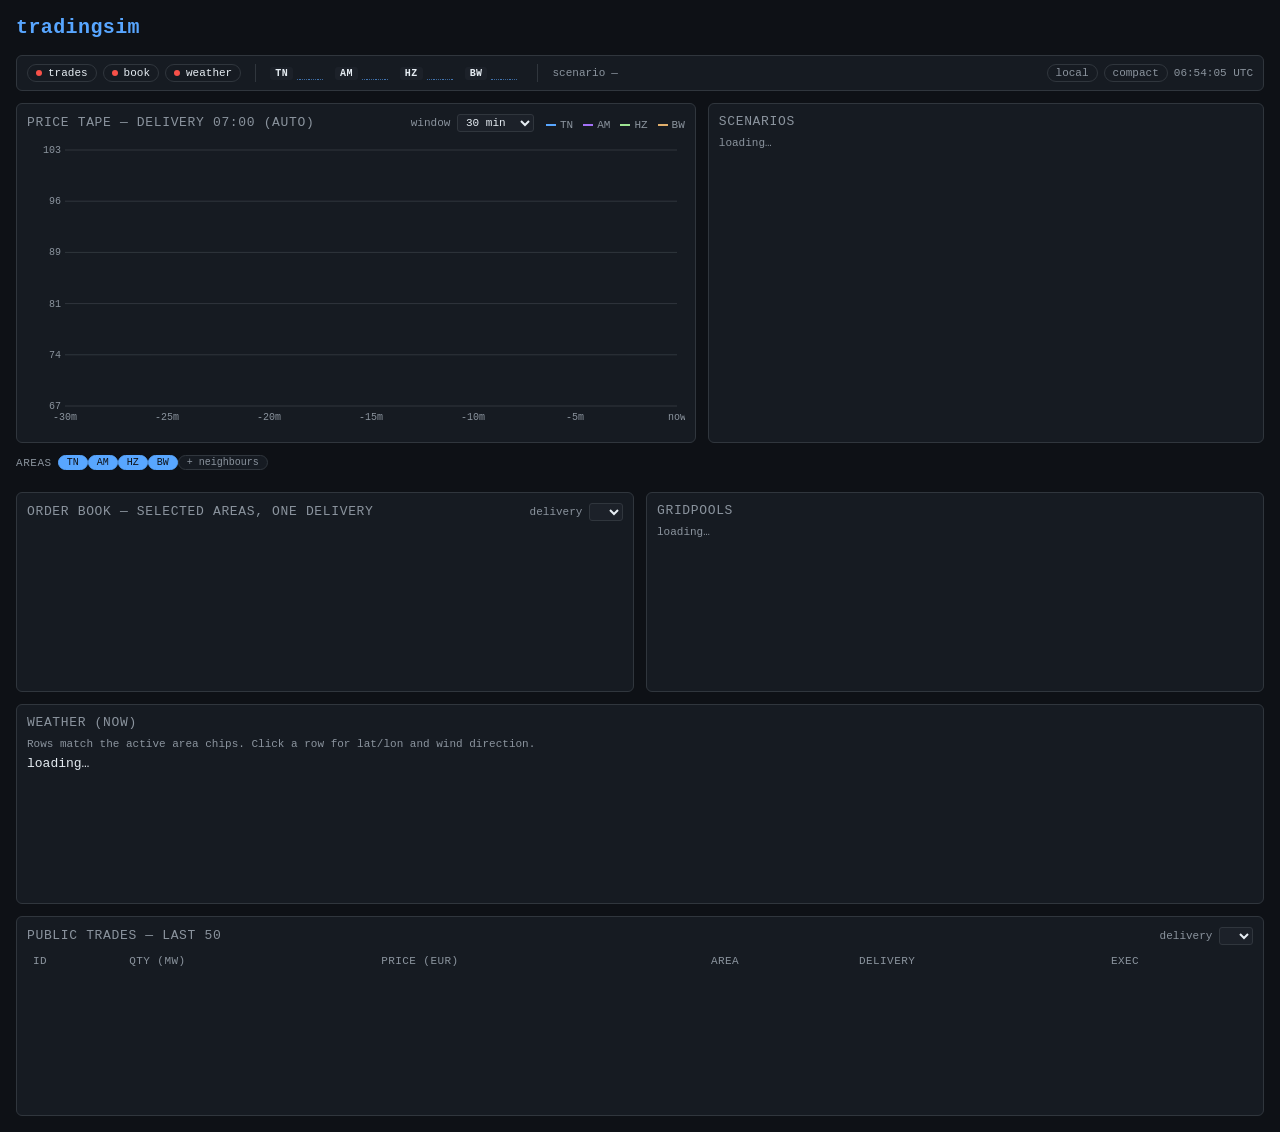
==== commit a76cf6ff: "UI: one ALL_AREAS table backs every per-area subset DE_AREAS / CHART_AREAS / ALL_FILTER_AREAS were t" ====
--- a/ui-assets/index.html
+++ b/ui-assets/index.html
@@ -903,12 +903,23 @@
 // will surface the international areas.
 const SPARK_BUCKET_MS = 5000;
 const SPARK_BUCKETS = 12;
-const DE_AREAS = [
-  { code: '10YDE-EON------1', tag: 'TN' },
-  { code: '10YDE-RWENET---I', tag: 'AM' },
-  { code: '10YDE-VE-------2', tag: 'HZ' },
-  { code: '10YDE-ENBW-----N', tag: 'BW' },
+
+// Single source of truth for all configured delivery zones. Each
+// entry carries every field any subsystem cares about; the spark
+// bars / chart / filter chips all derive their views via .filter().
+// Keep the four control zones first so the home market sits on the
+// left in every list.
+const ALL_AREAS = [
+  { code: '10YDE-EON------1', tag: 'TN', group: 'de',   color: '#58a6ff' },
+  { code: '10YDE-RWENET---I', tag: 'AM', group: 'de',   color: '#a371f7' },
+  { code: '10YDE-VE-------2', tag: 'HZ', group: 'de',   color: '#9ee493' },
+  { code: '10YDE-ENBW-----N', tag: 'BW', group: 'de',   color: '#e1af6c' },
+  { code: '10YFR-RTE------C', tag: 'FR', group: 'intl', color: null },
+  { code: '10YNL----------L', tag: 'NL', group: 'intl', color: null },
+  { code: '10YBE----------2', tag: 'BE', group: 'intl', color: null },
+  { code: '10YAT-APG------L', tag: 'AT', group: 'intl', color: null },
 ];
+const DE_AREAS = ALL_AREAS.filter(a => a.group === 'de');
 const sparkState = new Map();
 for (const a of DE_AREAS) sparkState.set(a.code, new Array(SPARK_BUCKETS).fill(0));
 
@@ -992,12 +1003,10 @@
 const PERIOD_STEP_MS = 15 * 60 * 1000;
 const MAX_WINDOW_MS = 4 * 60 * 60 * 1000;
 let chartWindowMs = 30 * 60 * 1000;
-const CHART_AREAS = [
-  { code: '10YDE-EON------1', tag: 'TN', color: '#58a6ff' },
-  { code: '10YDE-RWENET---I', tag: 'AM', color: '#a371f7' },
-  { code: '10YDE-VE-------2', tag: 'HZ', color: '#9ee493' },
-  { code: '10YDE-ENBW-----N', tag: 'BW', color: '#e1af6c' },
-];
+// Chart plots only the colored areas (the four control zones).
+// Intl areas don't get a chart line — they show up in trades and
+// the order book but not the per-area price tape.
+const CHART_AREAS = ALL_AREAS.filter(a => a.color);
 const priceSeries = new Map();
 for (const a of CHART_AREAS) priceSeries.set(a.code, []);
 
@@ -1503,16 +1512,10 @@
 const bookState = new Map();
 let bookDirty = false;
 
-const ALL_FILTER_AREAS = [
-  { code: '10YDE-EON------1', tag: 'TN', group: 'de' },
-  { code: '10YDE-RWENET---I', tag: 'AM', group: 'de' },
-  { code: '10YDE-VE-------2', tag: 'HZ', group: 'de' },
-  { code: '10YDE-ENBW-----N', tag: 'BW', group: 'de' },
-  { code: '10YFR-RTE------C', tag: 'FR', group: 'intl' },
-  { code: '10YNL----------L', tag: 'NL', group: 'intl' },
-  { code: '10YBE----------2', tag: 'BE', group: 'intl' },
-  { code: '10YAT-APG------L', tag: 'AT', group: 'intl' },
-];
+// Same array as ALL_AREAS — kept as an alias for the places that
+// already use the longer name to talk about "every chip the filter
+// row knows about".
+const ALL_FILTER_AREAS = ALL_AREAS;
 const AREA_TAGS = Object.fromEntries(ALL_FILTER_AREAS.map(a => [a.code, a.tag]));
 function areaTag(code) {
   return AREA_TAGS[code] || code.slice(0, 4);
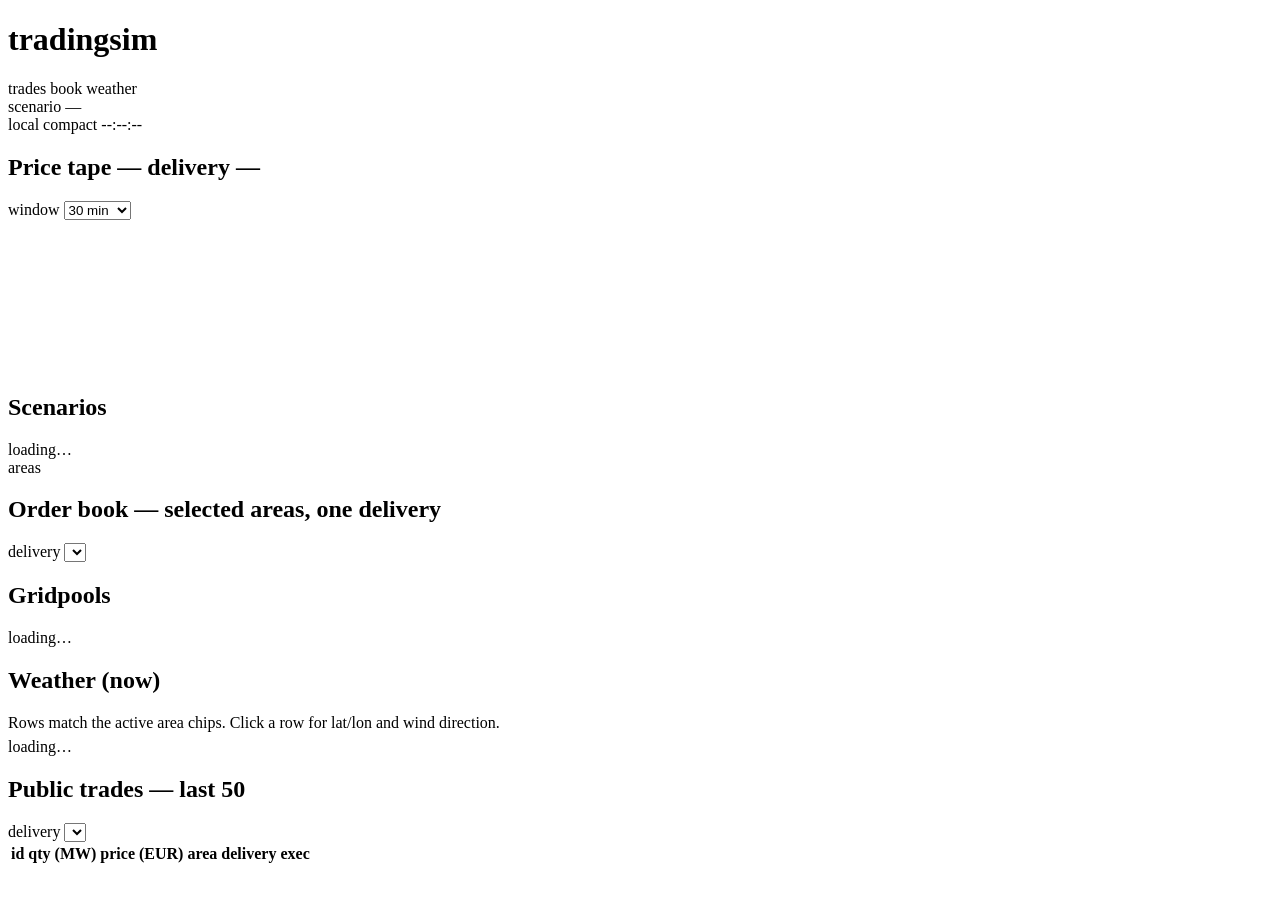
==== commit 91b48a94: "Split ui-assets/index.html into HTML / CSS / JS files 1900-line monolith → three smaller files that " ====
--- a/ui-assets/index.html
+++ b/ui-assets/index.html
@@ -3,708 +3,7 @@
 <head>
 <meta charset="utf-8">
 <title>tradingsim</title>
-<style>
-:root {
-  /* Colour tokens. Five semantic slots only; everything else is
-     opacity/shade of these. Buy/sell are reserved for order side;
-     accent is "active / clickable / focused contract"; alert flags
-     out-of-band state (manual override, suspended market, closed
-     gate). Muted is secondary text. */
-  --bg: #0e1116;
-  --panel: #161b22;
-  --panel-2: #1c2129;     /* nested surface inside a panel */
-  --border: #30363d;
-  --text: #e6edf3;
-  --muted: #8b949e;
-  --buy: #3fb950;
-  --sell: #f85149;
-  --accent: #58a6ff;
-  --alert: #d29922;
-
-  /* Typography scale. Each token is clamped on a 1500px → 2000px
-     viewport ramp: laptops + half-screen 4K stay at the minimum
-     (today's sizes); full-screen 4K grows to the cap. Below 1500
-     and above 2000 the value is fixed, so the ramp is invisible
-     outside that band. */
-  --fs-title: clamp(20px, 1.2vw + 4px, 26px);
-  --fs-h2: clamp(13px, 0.6vw + 4px, 16px);
-  --fs-body: clamp(13px, 0.6vw + 4px, 16px);
-  --fs-small: clamp(11px, 0.5vw + 4px, 14px);
-  --fs-mini: clamp(10px, 0.4vw + 4px, 13px);
-}
-
-/* Comfortable density — bumps the typography baseline by ~1.3 ×
-   and adds breathing room in containers. Toggled by a chip in
-   the pulse bar; auto-selected for viewports >= 1800 px on first
-   load (then persisted in localStorage). */
-body.comfortable {
-  --fs-title: clamp(22px, 1.2vw + 6px, 28px);
-  --fs-h2: clamp(14px, 0.6vw + 5px, 17px);
-  --fs-body: clamp(14px, 0.6vw + 5px, 17px);
-  --fs-small: clamp(12px, 0.5vw + 5px, 15px);
-  --fs-mini: clamp(11px, 0.4vw + 5px, 14px);
-}
-body.comfortable .panel { padding: 14px; }
-body.comfortable .pulse { padding: 10px 14px; gap: 14px; }
-body.comfortable .row-item { padding: 8px 10px; }
-body.comfortable .ladder { padding: 8px 10px; }
-body.comfortable .ladder-row { padding: 2px 0; }
-body.comfortable .scenario { padding: 10px; }
-* { box-sizing: border-box; font-family: ui-monospace, "SF Mono", Monaco, "Courier New", monospace; }
-body {
-  margin: 0; padding: 16px;
-  background: var(--bg); color: var(--text);
-  font-size: var(--fs-body);
-}
-h1 {
-  margin: 0 0 8px 0;
-  font-size: var(--fs-title);
-  font-weight: 600;
-  color: var(--accent);
-  letter-spacing: 0.02em;
-}
-.muted { color: var(--muted); font-size: var(--fs-small); }
-/* Layout — top-down tiers.
-   Tier A: chart  | scenarios     (chart 55%, scenarios 45%)
-   Tier B: filter bar             (full width)
-   Tier C: book   | gridpools     (book 70%, gridpools 30%)
-   Tier D: weather                (full width, below book)
-   Tier E: trade tape             (full width, bottom)
-   Stacks single-column below 900 px viewport. */
-.grid {
-  display: flex;
-  flex-direction: column;
-  gap: 12px;
-  margin-top: 12px;
-}
-.tier-row {
-  display: grid;
-  gap: 12px;
-}
-/* `minmax(0, Nfr)` lets the column shrink below its content's
-   intrinsic min-width — without that, a canvas whose attribute
-   width is set to clientWidth * dpr (~2000+ px on HiDPI) reports
-   that as min-content, the grid track expands, the parent's
-   clientWidth grows, the next draw makes the canvas wider still,
-   and the chart eventually shoves scenarios off the screen. */
-.tier-chart-scenarios { grid-template-columns: minmax(0, 11fr) minmax(0, 9fr); }
-.tier-book-gridpools  { grid-template-columns: minmax(0, 1fr) minmax(0, 1fr); }
-@media (max-width: 900px) {
-  .tier-row { grid-template-columns: 1fr; }
-}
-
-/* Scenarios + chart panels share a stable min-height so the
-   panel doesn't jump between idle (picker only) and active
-   (timeline + stage list) states. Sized to fit the 9-stage
-   summer scenario's active layout — head + timeline + axis +
-   list (capped at 160 px scrollable) — with breathing room.
-   Idle picker content sits at the top; chart canvas height
-   bumps to match so the chart fills its panel too. */
-.panel {
-  background: var(--panel);
-  border: 1px solid var(--border);
-  border-radius: 6px;
-  padding: 10px;
-  min-height: 200px;
-}
-/* Override .panel's 200 px floor for the two panels that share a
-   row — both grow to fit the scenarios' active layout so neither
-   resizes when a scenario starts. Specificity is identical to
-   .panel; this rule wins by source order, so keep it after
-   .panel. */
-.panel-scenarios, .panel-chart { min-height: 340px; }
-.panel h2 {
-  margin: 0 0 8px 0;
-  font-size: var(--fs-h2);
-  font-weight: 500;
-  color: var(--muted);
-  text-transform: uppercase;
-  letter-spacing: 0.05em;
-}
-.buy { color: var(--buy); }
-.sell { color: var(--sell); }
-table { width: 100%; border-collapse: collapse; font-size: var(--fs-body); }
-th {
-  color: var(--muted);
-  font-size: var(--fs-small);
-  font-weight: 500;
-  text-align: left;
-  padding: 2px 6px;
-  text-transform: uppercase;
-  letter-spacing: 0.04em;
-}
-td { padding: 2px 6px; }
-.scroll { max-height: 360px; overflow-y: auto; }
-.scroll::-webkit-scrollbar { width: 6px; }
-.scroll::-webkit-scrollbar-thumb { background: var(--border); border-radius: 3px; }
-
-/* Pulse-bar pill. Used in tier 1 for trades / book / weather
-   status. .ok = green dot, .down = red dot, .warn = amber. */
-.pill {
-  display: inline-flex;
-  align-items: center;
-  gap: 6px;
-  padding: 2px 8px;
-  border-radius: 999px;
-  background: var(--panel);
-  border: 1px solid var(--border);
-  font-size: var(--fs-small);
-}
-.pill::before {
-  content: "";
-  width: 6px; height: 6px; border-radius: 50%;
-  background: var(--muted);
-}
-.pill.ok::before { background: var(--buy); }
-.pill.down::before { background: var(--sell); }
-.pill.warn::before { background: var(--alert); }
-
-/* 2-letter area badge. Neutral chip; "cross-area" variant pairs
-   two badges with an arrow for cross-border trades. */
-.area-badge {
-  display: inline-block;
-  padding: 1px 5px;
-  border-radius: 3px;
-  background: var(--panel-2);
-  color: var(--text);
-  font-size: var(--fs-mini);
-  font-weight: 600;
-  letter-spacing: 0.04em;
-  text-transform: uppercase;
-}
-.area-cross { color: var(--muted); margin: 0 2px; }
-
-/* Filter chip (used by step 5). Toggleable button-like element. */
-.chip {
-  display: inline-block;
-  padding: 2px 8px;
-  border-radius: 999px;
-  border: 1px solid var(--border);
-  background: var(--panel);
-  color: var(--muted);
-  font-size: var(--fs-small);
-  cursor: pointer;
-  user-select: none;
-}
-.chip:hover { color: var(--text); border-color: var(--muted); }
-.chip.active {
-  background: var(--accent);
-  color: var(--bg);
-  border-color: var(--accent);
-}
-
-/* Legacy status pill — kept until tier 1 lands in step 2. */
-.status { display: inline-block; padding: 2px 8px; border-radius: 3px; font-size: var(--fs-small); background: var(--panel); }
-.status.live { color: var(--buy); }
-.status.offline { color: var(--sell); }
-.scenario { margin-bottom: 8px; padding: 8px; border: 1px solid var(--border); border-radius: 4px; }
-.scenario.active { background: var(--panel-2); border-color: var(--accent); padding: 12px; }
-
-/* Picker rows used both for "no active scenario, pick one to
-   start" and for the inactive switcher shown next to an active
-   scenario's timeline. */
-.scenario-picker {
-  display: flex; align-items: baseline; gap: 8px;
-  margin-top: 8px;
-  font-size: var(--fs-small);
-}
-.scenario-picker select {
-  background: var(--panel-2);
-  color: var(--text);
-  border: 1px solid var(--border);
-  border-radius: 3px;
-  padding: 2px 6px;
-  font-family: inherit;
-  font-size: var(--fs-small);
-  flex: 1;
-  min-width: 0;
-}
-.scenario-head { display: flex; gap: 10px; align-items: baseline; margin-bottom: 6px; flex-wrap: wrap; }
-.scenario-head strong { color: var(--accent); }
-.scenario-head .scenario-desc { color: var(--muted); font-size: var(--fs-small); }
-
-/* Idle (not-running) scenario: single-line picker. */
-/* Active-scenario stage list — one row per stage with state
-   marker, number, name, time window, bias trajectory. Active
-   row is highlighted; done rows get a check; upcoming rows are
-   muted. Scrolls inside its own height so long scenarios don't
-   blow out the panel. */
-.stage-list {
-  display: flex;
-  flex-direction: column;
-  gap: 1px;
-  margin-top: 8px;
-  max-height: 180px;
-  overflow-y: auto;
-  /* Always reserve scrollbar gutter so the header (sticky at the
-     top of this same container) stays aligned with the rows
-     beneath whether scrolling kicks in or not. */
-  scrollbar-gutter: stable;
-  /* Force the narrow Firefox scrollbar — at 4K with a default
-     wide bar, scrollbar-gutter's reserved slot was thinner than
-     the actual scrollbar and the bar covered "°C" in the weather
-     column. `thin` aligns the gutter with the rendered bar.
-     The webkit equivalent below covers Chromium / Safari. */
-  scrollbar-width: thin;
-  scrollbar-color: var(--border) transparent;
-  font-size: var(--fs-small);
-  font-variant-numeric: tabular-nums;
-}
-.stage-list::-webkit-scrollbar { width: 8px; }
-.stage-list::-webkit-scrollbar-thumb {
-  background: var(--border);
-  border-radius: 4px;
-}
-.stage-list-row,
-.stage-list-header {
-  display: grid;
-  /* Name grows with the row; bias and time stay fixed at 115 px
-     each (their content tops out at ~108 px in comfortable mode).
-     Weather is the only fixed-width tail column at 240 px — that
-     is exactly the natural width of "☁ 0.10 · 3.0 m/s · 14 °C"
-     at the comfortable font size, so it sits flush against bias
-     with no dead gap. Without this, weather was 1fr and got the
-     whole row leftover, pushing it to the far edge. */
-  grid-template-columns: 14px 14px minmax(120px, 1fr) 115px 115px 240px;
-  align-items: center;
-  gap: 6px;
-  padding: 2px 4px;
-}
-.stage-list-row { border-radius: 3px; cursor: pointer; }
-.stage-list-header {
-  position: sticky;
-  top: 0;
-  background: var(--panel-2);
-  color: var(--muted);
-  font-size: var(--fs-mini);
-  text-transform: uppercase;
-  letter-spacing: 0.05em;
-  border-bottom: 1px solid var(--border);
-  padding-bottom: 4px;
-  margin-bottom: 2px;
-  z-index: 1;
-}
-.stage-list-header .stage-name,
-.stage-list-header .stage-time,
-.stage-list-header .stage-bias,
-.stage-list-header .stage-weather {
-  font-size: var(--fs-mini);
-  color: var(--muted);
-}
-.stage-list-row .stage-name,
-.stage-list-row .stage-time,
-.stage-list-row .stage-bias,
-.stage-list-row .stage-weather {
-  white-space: nowrap;
-  overflow: hidden;
-  text-overflow: ellipsis;
-}
-.stage-list-row .stage-weather {
-  color: var(--muted);
-  font-size: var(--fs-mini);
-  text-align: right;
-  white-space: nowrap;
-  /* Visual breathing room between cloud / wind / temp; the
-     entries are separated by " · " from the JS side. */
-  letter-spacing: 0.01em;
-}
-.stage-list-row.current .stage-weather { color: var(--bg); }
-.stage-list-row:hover { background: var(--panel-2); }
-.stage-list-row.current {
-  background: var(--accent);
-  color: var(--bg);
-  font-weight: 600;
-}
-.stage-list-row.done .stage-num,
-.stage-list-row.done .stage-state { color: var(--buy); }
-.stage-list-row .stage-num { color: var(--muted); text-align: right; }
-.stage-list-row .stage-state { text-align: center; }
-.stage-list-row .stage-name { overflow: hidden; text-overflow: ellipsis; white-space: nowrap; }
-.stage-list-row .stage-time,
-.stage-list-row .stage-bias {
-  color: var(--muted);
-  font-size: var(--fs-mini);
-  text-align: right;
-}
-.stage-list-row.current .stage-num,
-.stage-list-row.current .stage-state,
-.stage-list-row.current .stage-time,
-.stage-list-row.current .stage-bias { color: var(--bg); }
-
-/* Active scenario: 24-hour timeline with wallclock marker + stage
-   markers. Stage block widths are proportional to (hour_to -
-   hour_from); the 'now' line is positioned at wallclock-hour. */
-.timeline {
-  position: relative;
-  height: 24px;
-  background: var(--bg);
-  border-radius: 3px;
-  margin: 8px 0;
-  overflow: hidden;
-}
-.timeline-stage {
-  position: absolute;
-  top: 0; bottom: 0;
-  border-right: 1px solid var(--border);
-  font-size: var(--fs-mini);
-  color: var(--muted);
-  padding: 2px 4px;
-  cursor: pointer;
-  overflow: hidden;
-  white-space: nowrap;
-  text-overflow: ellipsis;
-}
-.timeline-stage:hover { color: var(--text); background: rgba(255,255,255,0.05); }
-.timeline-stage.done { color: var(--buy); }
-.timeline-stage.current { background: var(--accent); color: var(--bg); font-weight: 600; }
-.timeline-now {
-  position: absolute;
-  top: -2px; bottom: -2px;
-  width: 2px;
-  background: var(--alert);
-  pointer-events: none;
-}
-.timeline-axis {
-  display: flex; justify-content: space-between;
-  font-size: var(--fs-mini);
-  color: var(--muted);
-  margin-top: 2px;
-}
-.badge-manual {
-  background: var(--alert);
-  color: var(--bg);
-  padding: 1px 5px;
-  border-radius: 3px;
-  font-size: var(--fs-mini);
-  font-weight: 600;
-  letter-spacing: 0.04em;
-  text-transform: uppercase;
-}
-.scenario-controls button { background: var(--panel); color: var(--text); border: 1px solid var(--border); padding: 3px 12px; border-radius: 3px; cursor: pointer; font-family: inherit; font-size: var(--fs-small); margin-right: 4px; }
-.scenario-controls button:disabled { opacity: 0.35; cursor: not-allowed; }
-.scenario-controls button:hover:not(:disabled) { background: var(--accent); color: var(--bg); }
-
-/* Tier 1 — pulse bar. Single horizontal strip pinned above the
-   grid. Three status pills + per-area trade-rate sparkbars +
-   running scenario indicator + wallclock. */
-.page-header { display: flex; align-items: baseline; gap: 12px; margin-bottom: 8px; }
-.page-meta { font-size: var(--fs-small); }
-.pulse {
-  display: flex;
-  align-items: center;
-  gap: 10px;
-  padding: 8px 10px;
-  background: var(--panel);
-  border: 1px solid var(--border);
-  border-radius: 6px;
-  margin-bottom: 12px;
-  font-size: var(--fs-small);
-}
-.pulse-group { display: flex; align-items: center; gap: 6px; }
-.pulse-sep { width: 1px; align-self: stretch; background: var(--border); margin: 0 4px; }
-.pulse-right { margin-left: auto; }
-.pulse-clock { color: var(--muted); font-variant-numeric: tabular-nums; }
-.spark-item { display: inline-flex; align-items: center; gap: 4px; margin-right: 6px; }
-.spark {
-  display: inline-flex;
-  align-items: flex-end;
-  gap: 1px;
-  height: 14px;
-  width: 26px;
-}
-.spark-bar {
-  width: 2px;
-  background: var(--accent);
-  opacity: 0.75;
-  min-height: 1px;
-  border-radius: 1px;
-}
-
-/* Chart panel — canvas line chart for the currently focused
-   contract (auto-picked: next upcoming 15-min boundary;
-   pinned: whatever the user clicked into). Lives inside the
-   panel grid; no longer a separate hero strip. */
-.chart-head {
-  display: flex; align-items: baseline; justify-content: space-between;
-  margin-bottom: 6px; flex-wrap: wrap; gap: 8px;
-}
-.chart-controls {
-  display: flex;
-  align-items: baseline;
-  gap: 12px;
-  font-size: var(--fs-small);
-  color: var(--muted);
-}
-.chart-controls select {
-  background: var(--panel-2);
-  color: var(--text);
-  border: 1px solid var(--border);
-  border-radius: 3px;
-  padding: 1px 4px;
-  font-family: inherit;
-  font-size: var(--fs-small);
-}
-.chart-legend { display: flex; gap: 10px; font-size: var(--fs-small); }
-.chart-legend span {
-  display: inline-flex; align-items: center; gap: 4px;
-  color: var(--muted);
-}
-.chart-legend .dot {
-  width: 10px; height: 2px; display: inline-block;
-}
-#price-chart { display: block; max-width: 100%; }
-
-/* Book ladders — one mini-ladder per active area, all for the
-   same delivery period. DE TSO zones come first, international
-   areas after. Capped at 4 visible by default with a 'show N
-   more' toggle so a "+ neighbours" view doesn't blow out the
-   panel. Period picked by the global filter bar; clicking a
-   trade row sets the period and the book follows. */
-.book-controls {
-  display: flex;
-  gap: 12px;
-  align-items: baseline;
-  margin-bottom: 10px;
-  font-size: var(--fs-small);
-}
-.book-controls select {
-  background: var(--panel-2);
-  color: var(--text);
-  border: 1px solid var(--border);
-  border-radius: 3px;
-  padding: 1px 6px;
-  font-family: inherit;
-  font-size: var(--fs-small);
-}
-/* Panel header row with the delivery picker pinned right next
-   to the panel title — keeps the control near the data it
-   scopes. */
-.book-head {
-  display: flex;
-  align-items: baseline;
-  justify-content: space-between;
-  gap: 12px;
-  margin-bottom: 8px;
-  font-size: var(--fs-small);
-}
-.book-head h2 { margin: 0; }
-.book-head select {
-  background: var(--panel-2);
-  color: var(--text);
-  border: 1px solid var(--border);
-  border-radius: 3px;
-  padding: 1px 6px;
-  font-family: inherit;
-  font-size: var(--fs-small);
-}
-
-/* Fixed-size ladders so the order book stays predictable as
-   areas come and go. Wraps to additional rows on narrow panels. */
-.book-row {
-  display: flex;
-  flex-wrap: wrap;
-  gap: 10px;
-}
-.book-row .ladder {
-  flex: 0 0 220px;
-  /* Reserved height = head + 3 ask rows + spread + 3 bid rows
-     + padding. Ladders past 3 levels per side use the inline
-     '+N more' control which expands beyond this height. */
-  min-height: 180px;
-}
-.book-show-more {
-  text-align: center;
-  color: var(--muted);
-  font-size: var(--fs-mini);
-  text-transform: uppercase;
-  letter-spacing: 0.05em;
-  cursor: pointer;
-  padding: 4px;
-  margin-top: 4px;
-}
-.book-show-more:hover { color: var(--text); }
-.ladder {
-  background: var(--panel-2);
-  border: 1px solid var(--border);
-  border-radius: 4px;
-  padding: 6px 8px;
-}
-.ladder-head {
-  display: flex;
-  justify-content: space-between;
-  align-items: baseline;
-  margin-bottom: 4px;
-  font-size: var(--fs-small);
-}
-.ladder-head .midprice { color: var(--muted); }
-.ladder-row {
-  display: grid;
-  grid-template-columns: 60px 44px 1fr;
-  align-items: center;
-  font-size: var(--fs-small);
-  font-variant-numeric: tabular-nums;
-  gap: 6px;
-  padding: 1px 0;
-  min-height: 18px;
-}
-.ladder-row.ask { color: var(--sell); }
-.ladder-row.bid { color: var(--buy); }
-.ladder-row .price { text-align: right; }
-.ladder-row .qty { text-align: right; color: var(--muted); }
-.ladder-row .bar { height: 4px; background: currentColor; opacity: 0.35; border-radius: 1px; }
-.ladder-spread {
-  color: var(--muted);
-  font-size: var(--fs-mini);
-  text-align: center;
-  padding: 2px 0;
-  border-top: 1px dashed var(--border);
-  border-bottom: 1px dashed var(--border);
-  margin: 2px 0;
-}
-.ladder-empty {
-  color: var(--muted);
-  font-size: var(--fs-small);
-  text-align: center;
-  padding: 4px;
-}
-.ladder-more {
-  color: var(--muted);
-  font-size: var(--fs-mini);
-  text-align: center;
-  cursor: pointer;
-  padding: 2px;
-  text-transform: uppercase;
-  letter-spacing: 0.04em;
-}
-.ladder-more:hover { color: var(--text); }
-
-/* Filter bar — area chips that scope trades, book, and chart. */
-.filter-bar {
-  display: flex;
-  flex-wrap: wrap;
-  align-items: center;
-  gap: 6px;
-  margin-bottom: 10px;
-  font-size: var(--fs-small);
-  color: var(--muted);
-}
-.filter-bar > span:first-child {
-  text-transform: uppercase;
-  letter-spacing: 0.05em;
-  font-size: var(--fs-small);
-}
-.filter-bar .chip { padding: 1px 8px; font-size: var(--fs-mini); }
-
-/* Active-delivery pill — appears above the area chips when the
-   user has clicked into a single delivery start across all areas;
-   clears on click. Area chips remain orthogonal so users can
-   compose 'delivery 18:30 in TN only' if needed. */
-.contract-pill {
-  display: inline-flex;
-  align-items: center;
-  gap: 6px;
-  padding: 2px 10px;
-  border-radius: 999px;
-  background: var(--accent);
-  color: var(--bg);
-  font-size: var(--fs-small);
-  cursor: pointer;
-  user-select: none;
-}
-.contract-pill:hover { filter: brightness(1.1); }
-
-/* Hover affordance for trade rows that drive drill-down. */
-#trades tr { cursor: pointer; }
-#trades tr:hover td { background: var(--panel-2); }
-
-/* Compact rows for the gridpools panel. One line per item with
-   an expand caret; click reveals a detail block below. */
-.row-list { display: flex; flex-direction: column; gap: 4px; }
-
-/* Weather cells — fixed-width tiles laid out side-by-side. Each
-   cell shows one location's current values stacked vertically;
-   click toggles a small lat/lon detail block. Cells wrap to a
-   second row on narrow panels. */
-.weather-grid {
-  display: flex;
-  flex-wrap: wrap;
-  gap: 8px;
-}
-.weather-cell {
-  flex: 0 0 180px;
-  background: var(--panel-2);
-  border: 1px solid var(--border);
-  border-radius: 4px;
-  padding: 8px;
-  cursor: pointer;
-  user-select: none;
-  font-size: var(--fs-small);
-  font-variant-numeric: tabular-nums;
-}
-.weather-cell:hover { border-color: var(--muted); }
-.weather-cell .weather-head {
-  display: flex;
-  align-items: center;
-  gap: 6px;
-  margin-bottom: 4px;
-}
-.weather-cell .weather-metric { color: var(--text); }
-.weather-cell .weather-metric .muted { color: var(--muted); }
-.weather-cell .weather-detail {
-  display: none;
-  margin-top: 6px;
-  padding-top: 6px;
-  border-top: 1px dashed var(--border);
-  font-size: var(--fs-mini);
-  color: var(--muted);
-}
-.weather-cell.open .weather-detail { display: block; }
-@media (min-height: 1200px) {
-  .weather-cell .weather-detail { display: block; }
-  .weather-cell { cursor: default; }
-}
-.row-item {
-  background: var(--panel-2);
-  border: 1px solid var(--border);
-  border-radius: 4px;
-  padding: 6px 8px;
-  cursor: pointer;
-  user-select: none;
-}
-.row-item:hover { border-color: var(--muted); }
-.row-head {
-  display: flex;
-  align-items: center;
-  gap: 8px;
-  font-size: var(--fs-small);
-  font-variant-numeric: tabular-nums;
-}
-.row-head .row-sep { color: var(--border); }
-.row-caret { margin-left: auto; color: var(--muted); font-size: var(--fs-mini); }
-.row-detail {
-  display: none;
-  margin-top: 6px;
-  padding-top: 6px;
-  border-top: 1px dashed var(--border);
-  font-size: var(--fs-mini);
-  color: var(--muted);
-  display: none;
-}
-.row-item.open .row-detail { display: block; }
-.row-item.open .row-caret::before { content: "▾"; }
-.row-item:not(.open) .row-caret::before { content: "▸"; }
-
-/* On tall windows there's no point hiding the detail block —
-   space isn't the limit. Show every row's detail by default and
-   drop the toggle affordance entirely; cursor reverts to default
-   so rows don't pretend to be interactive. */
-@media (min-height: 1200px) {
-  .row-item .row-detail { display: block; }
-  .row-item { cursor: default; }
-  .row-item:hover { border-color: var(--border); }
-  .row-caret { display: none; }
-}
-</style>
+<link rel="stylesheet" href="/style.css">
 </head>
 <body>
 <header class="page-header">
@@ -822,1124 +121,6 @@
   </div>
 </div>
 
-<script>
-// The sim's local zone (returned by /api/clock — physics is
-// calibrated in it). SIM_TZ is what we *currently format with*;
-// the user can flip between LOCAL_TZ and 'UTC' via the toggle in
-// the header. Browser zone is intentionally ignored — a remote
-// operator looking at a Berlin-anchored sim should never see
-// dropdowns shifted by 6 h because they're sitting in EDT.
-let LOCAL_TZ = 'UTC';
-let LOCAL_TZ_LABEL = 'UTC';
-let SIM_TZ = LOCAL_TZ;
-let SIM_TZ_LABEL = LOCAL_TZ_LABEL;
-const TZ_PREF_KEY = 'tradingsim-tz';
-
-async function loadClock() {
-  try {
-    const r = await fetch('/api/clock');
-    if (!r.ok) return;
-    const j = await r.json();
-    if (j.tz) LOCAL_TZ = j.tz;
-    // Probe the short zone abbreviation for the *current* instant.
-    // CEST in summer, CET in winter — Intl picks based on DST.
-    const parts = new Intl.DateTimeFormat('en-US', {
-      timeZone: LOCAL_TZ, timeZoneName: 'short',
-    }).formatToParts(new Date());
-    const tag = parts.find(p => p.type === 'timeZoneName');
-    if (tag) LOCAL_TZ_LABEL = tag.value;
-  } catch (_) { /* keep UTC fallback */ }
-  // Apply persisted preference (default: local). When the user
-  // last picked UTC, restore that; otherwise sit on local.
-  const saved = localStorage.getItem(TZ_PREF_KEY);
-  applyTz(saved === 'utc' ? 'utc' : 'local');
-}
-
-function applyTz(mode) {
-  if (mode === 'utc') {
-    SIM_TZ = 'UTC';
-    SIM_TZ_LABEL = 'UTC';
-  } else {
-    SIM_TZ = LOCAL_TZ;
-    SIM_TZ_LABEL = LOCAL_TZ_LABEL;
-  }
-  const chip = document.getElementById('tz-toggle');
-  if (chip) chip.textContent = mode === 'utc' ? 'UTC' : 'local';
-}
-
-function toggleTz() {
-  const next = SIM_TZ === 'UTC' ? 'local' : 'utc';
-  localStorage.setItem(TZ_PREF_KEY, next);
-  applyTz(next);
-  // Re-render every panel that displays a time. The clock + the
-  // scenario panel both reflect the new zone on the next poll,
-  // but we force an immediate refresh so the toggle feels
-  // instantaneous.
-  tickClock();
-  rerenderBook();
-  rerenderTrades();
-  rerenderWeather();
-  loadScenarios();
-}
-
-function shortTime(iso) {
-  const d = new Date(iso);
-  if (Number.isNaN(d.getTime())) return '--:--';
-  return d.toLocaleTimeString('en-GB', {
-    hour: '2-digit', minute: '2-digit', hour12: false, timeZone: SIM_TZ,
-  });
-}
-
-async function loadInfo() {
-  const r = await fetch('/api/info');
-  if (!r.ok) return;
-  const j = await r.json();
-  document.getElementById('info').textContent =
-    `v${j.version} · ${j.gridpools} gridpool${j.gridpools === 1 ? '' : 's'} · ${j.markets} markets · ${j.couplings} couplings`;
-}
-
-// Pulse-bar state: per-area trade counts in 12 × 5s rolling buckets.
-// DE TSO zones only at this step; the +neighbours chip in step 5
-// will surface the international areas.
-const SPARK_BUCKET_MS = 5000;
-const SPARK_BUCKETS = 12;
-
-// Single source of truth for all configured delivery zones. Each
-// entry carries every field any subsystem cares about; the spark
-// bars / chart / filter chips all derive their views via .filter().
-// Keep the four control zones first so the home market sits on the
-// left in every list.
-const ALL_AREAS = [
-  { code: '10YDE-EON------1', tag: 'TN', group: 'de',   color: '#58a6ff' },
-  { code: '10YDE-RWENET---I', tag: 'AM', group: 'de',   color: '#a371f7' },
-  { code: '10YDE-VE-------2', tag: 'HZ', group: 'de',   color: '#9ee493' },
-  { code: '10YDE-ENBW-----N', tag: 'BW', group: 'de',   color: '#e1af6c' },
-  { code: '10YFR-RTE------C', tag: 'FR', group: 'intl', color: null },
-  { code: '10YNL----------L', tag: 'NL', group: 'intl', color: null },
-  { code: '10YBE----------2', tag: 'BE', group: 'intl', color: null },
-  { code: '10YAT-APG------L', tag: 'AT', group: 'intl', color: null },
-];
-const DE_AREAS = ALL_AREAS.filter(a => a.group === 'de');
-const sparkState = new Map();
-for (const a of DE_AREAS) sparkState.set(a.code, new Array(SPARK_BUCKETS).fill(0));
-
-function rotateSparkBuckets() {
-  for (const buckets of sparkState.values()) {
-    buckets.shift();
-    buckets.push(0);
-  }
-}
-
-function recordTrade(t) {
-  // Credit the buy-side area; counts both intra and cross-area
-  // prints from the perspective of the bidding zone receiving energy.
-  const buckets = sparkState.get(t.buy_area);
-  if (buckets) buckets[buckets.length - 1] += 1;
-}
-
-function renderSparkbars() {
-  const el = document.getElementById('spark-row');
-  if (!el) return;
-  el.innerHTML = DE_AREAS.map(a => {
-    const buckets = sparkState.get(a.code) || [];
-    const max = Math.max(1, ...buckets);
-    const bars = buckets.map(n => {
-      const h = Math.max(1, Math.round((n / max) * 14));
-      return `<span class="spark-bar" style="height:${h}px"></span>`;
-    }).join('');
-    return `<span class="spark-item"><span class="area-badge">${a.tag}</span><span class="spark">${bars}</span></span>`;
-  }).join('');
-}
-
-function setPill(id, state, label) {
-  const el = document.getElementById(id);
-  if (!el) return;
-  el.classList.remove('ok', 'down', 'warn');
-  if (state) el.classList.add(state);
-  if (label) el.textContent = label;
-}
-
-function tickClock() {
-  const hhmmss = new Date().toLocaleTimeString('en-GB', {
-    hour: '2-digit', minute: '2-digit', second: '2-digit',
-    hour12: false, timeZone: SIM_TZ,
-  });
-  // Show the sim's local time + zone tag so the user can tell at
-  // a glance whether they're looking at e.g. 14:00 CEST (= UTC 12)
-  // vs 14:00 UTC.
-  document.getElementById('clock').textContent = `${hhmmss} ${SIM_TZ_LABEL}`;
-}
-
-const DENSITY_KEY = 'tradingsim-density';
-
-function updateDensityChip() {
-  const el = document.getElementById('density-toggle');
-  if (!el) return;
-  el.textContent = document.body.classList.contains('comfortable') ? 'comfortable' : 'compact';
-}
-
-function toggleDensity() {
-  const isComf = document.body.classList.toggle('comfortable');
-  localStorage.setItem(DENSITY_KEY, isComf ? 'comfortable' : 'compact');
-  updateDensityChip();
-  drawChart();
-}
-
-function initDensity() {
-  let saved = localStorage.getItem(DENSITY_KEY);
-  if (!saved) saved = window.innerWidth >= 1800 ? 'comfortable' : 'compact';
-  if (saved === 'comfortable') document.body.classList.add('comfortable');
-  updateDensityChip();
-}
-
-// Tier 2 — price chart. Per-area circular buffers of recent
-// trade prints, redrawn on a 1s tick. Canvas is sized to its
-// parent's CSS width each draw so window resizes don't blur it.
-//
-// Each entry stores periodMs so the chart can isolate a single
-// delivery period — without that filter, prints for delivery
-// 15:00 and 18:00 would land on the same line at the same
-// wallclock minute and the line would jump nonsensically.
-const PERIOD_STEP_MS = 15 * 60 * 1000;
-const MAX_WINDOW_MS = 4 * 60 * 60 * 1000;
-let chartWindowMs = 30 * 60 * 1000;
-// Chart plots only the colored areas (the four control zones).
-// Intl areas don't get a chart line — they show up in trades and
-// the order book but not the per-area price tape.
-const CHART_AREAS = ALL_AREAS.filter(a => a.color);
-const priceSeries = new Map();
-for (const a of CHART_AREAS) priceSeries.set(a.code, []);
-
-function recordTradePrice(t) {
-  const arr = priceSeries.get(t.buy_area);
-  if (!arr) return;
-  const ms = Date.parse(t.execution_time);
-  const pms = Date.parse(t.period);
-  if (!isFinite(ms) || !isFinite(pms)) return;
-  arr.push({ t: ms, price: parseFloat(t.price), periodMs: pms });
-  const cutoff = Date.now() - MAX_WINDOW_MS;
-  while (arr.length && arr[0].t < cutoff) arr.shift();
-}
-
-// Persisted-select state — localStorage entries keep the chart
-// window, book delivery period, and trades filter alive across
-// page reloads without depending on the browser's form-restoration
-// timing (which is unreliable for dropdowns whose options are
-// populated by JS after data arrives).
-const SELECT_PREFS = {
-  chart:  'tradingsim-chart-window-min',
-  book:   'tradingsim-book-period',
-  trades: 'tradingsim-trades-filter',
-};
-
-function rememberSelectChoice(which, value) {
-  if (value == null || value === '') localStorage.removeItem(SELECT_PREFS[which]);
-  else localStorage.setItem(SELECT_PREFS[which], value);
-}
-
-function rememberedSelectChoice(which) {
-  return localStorage.getItem(SELECT_PREFS[which]);
-}
-
-function setChartWindow(mins) {
-  chartWindowMs = parseInt(mins) * 60 * 1000;
-  rememberSelectChoice('chart', mins);
-  drawChart();
-}
-
-function initChartWindow() {
-  // Prefer the saved choice; fall back to whatever the <select>
-  // is showing right now (defaults to its `selected` option).
-  const sel = document.getElementById('chart-window');
-  if (!sel) return;
-  const saved = rememberedSelectChoice('chart');
-  if (saved) sel.value = saved;
-  setChartWindow(sel.value);
-}
-
-/** Effective delivery period (epoch ms) the chart is plotting:
- *  pinned period if the user clicked into one, otherwise the
- *  soonest upcoming 15-min boundary (the contract that's about
- *  to close + currently most-actively-traded). Rotates as
- *  wallclock advances. */
-function effectivePeriodMs() {
-  if (periodFilter) return Date.parse(periodFilter);
-  const now = Date.now();
-  return Math.ceil(now / PERIOD_STEP_MS) * PERIOD_STEP_MS;
-}
-
-function pickXStep(windowMs) {
-  const candidates = [1, 2, 5, 10, 15, 30, 60, 120].map(m => m * 60 * 1000);
-  for (const c of candidates) if (windowMs / c <= 8) return c;
-  return windowMs;
-}
-
-function formatBack(mins) {
-  if (mins === 0) return 'now';
-  if (mins < 60) return `-${mins}m`;
-  const h = Math.floor(mins / 60);
-  const m = mins % 60;
-  return m ? `-${h}h${m}m` : `-${h}h`;
-}
-
-function updateChartTitle() {
-  const el = document.getElementById('chart-title');
-  if (!el) return;
-  const eff = effectivePeriodMs();
-  const hhmm = shortTime(new Date(eff).toISOString());
-  const tag = periodFilter ? 'pinned' : 'auto';
-  el.textContent = `Price tape — delivery ${hhmm} (${tag})`;
-}
-
-function renderChartLegend() {
-  const el = document.getElementById('chart-legend');
-  if (!el) return;
-  el.innerHTML = CHART_AREAS
-    .map(a => `<span><span class="dot" style="background:${a.color}"></span>${a.tag}</span>`)
-    .join('');
-}
-
-function drawChart() {
-  const canvas = document.getElementById('price-chart');
-  if (!canvas) return;
-  const dpr = window.devicePixelRatio || 1;
-  const cssW = canvas.parentElement.clientWidth - 20;
-  const cssH = 280;
-  canvas.style.width = cssW + 'px';
-  canvas.style.height = cssH + 'px';
-  canvas.width = Math.max(1, Math.floor(cssW * dpr));
-  canvas.height = Math.max(1, Math.floor(cssH * dpr));
-  const ctx = canvas.getContext('2d');
-  ctx.setTransform(dpr, 0, 0, dpr, 0, 0);
-  ctx.clearRect(0, 0, cssW, cssH);
-
-  const padL = 38, padR = 8, padT = 6, padB = 18;
-  const innerW = cssW - padL - padR;
-  const innerH = cssH - padT - padB;
-
-  updateChartTitle();
-  const effMs = effectivePeriodMs();
-  const now = Date.now();
-  const tmin = now - chartWindowMs;
-
-  let ymin = Infinity, ymax = -Infinity;
-  for (const [code, arr] of priceSeries) {
-    if (!activeAreas.has(code)) continue;
-    for (const p of arr) {
-      if (p.t < tmin) continue;
-      if (p.periodMs !== effMs) continue;
-      if (p.price < ymin) ymin = p.price;
-      if (p.price > ymax) ymax = p.price;
-    }
-  }
-  if (!isFinite(ymin)) { ymin = 70; ymax = 100; }
-  if (ymax - ymin < 1) { ymax = ymin + 1; }
-  const ypad = (ymax - ymin) * 0.1;
-  ymin -= ypad; ymax += ypad;
-
-  const xs = t => padL + ((t - tmin) / chartWindowMs) * innerW;
-  const ys = p => padT + (1 - (p - ymin) / (ymax - ymin)) * innerH;
-
-  const styles = getComputedStyle(document.documentElement);
-  const borderC = styles.getPropertyValue('--border').trim() || '#30363d';
-  const mutedC = styles.getPropertyValue('--muted').trim() || '#8b949e';
-
-  ctx.strokeStyle = borderC;
-  ctx.fillStyle = mutedC;
-  ctx.font = '10px ui-monospace, monospace';
-  ctx.lineWidth = 1;
-
-  const ySteps = 5;
-  for (let i = 0; i <= ySteps; i++) {
-    const y = padT + (i / ySteps) * innerH;
-    ctx.beginPath();
-    ctx.moveTo(padL, y);
-    ctx.lineTo(cssW - padR, y);
-    ctx.stroke();
-    const v = ymax - (i / ySteps) * (ymax - ymin);
-    ctx.textAlign = 'right';
-    ctx.fillText(v.toFixed(0), padL - 4, y + 3);
-  }
-
-  ctx.textAlign = 'center';
-  const xStep = pickXStep(chartWindowMs);
-  for (let offset = 0; offset <= chartWindowMs; offset += xStep) {
-    const t = now - offset;
-    const x = xs(t);
-    ctx.fillText(formatBack(Math.round(offset / 60000)), x, cssH - 4);
-  }
-
-  ctx.lineWidth = 1.5;
-  ctx.lineJoin = 'round';
-  for (const a of CHART_AREAS) {
-    if (!activeAreas.has(a.code)) continue;
-    const raw = priceSeries.get(a.code) || [];
-    const arr = raw.filter(p => p.t >= tmin && p.periodMs === effMs);
-    if (arr.length < 2) continue;
-    ctx.strokeStyle = a.color;
-    ctx.beginPath();
-    for (let i = 0; i < arr.length; i++) {
-      const x = xs(arr[i].t);
-      const y = ys(arr[i].price);
-      if (i === 0) ctx.moveTo(x, y);
-      else ctx.lineTo(x, y);
-    }
-    ctx.stroke();
-  }
-}
-
-function toggleRow(ev) {
-  ev.currentTarget.classList.toggle('open');
-}
-
-async function loadGridpools() {
-  const r = await fetch('/api/gridpools');
-  if (!r.ok) return;
-  const j = await r.json();
-  const el = document.getElementById('gridpools');
-  if (!j.length) {
-    el.innerHTML = '<i>no gridpools registered</i>';
-    return;
-  }
-  el.innerHTML = j.map(g => {
-    const badges = g.areas.map(a => `<span class="area-badge">${areaTag(a)}</span>`).join(' ');
-    return `<div class="row-item" onclick="toggleRow(event)">
-      <div class="row-head">
-        <span class="area-badge">${g.id}</span>
-        <span>${escapeHtml(g.name)}</span>
-        <span class="muted row-sep">·</span>
-        <span class="muted">${g.areas.length} areas</span>
-        <span class="muted row-sep">·</span>
-        <span class="muted">${g.orders} orders</span>
-        <span class="muted row-sep">·</span>
-        <span class="muted">${g.trades} trades</span>
-        <span class="row-caret"></span>
-      </div>
-      <div class="row-detail">${badges}</div>
-    </div>`;
-  }).join('');
-}
-
-function escapeHtml(s) {
-  return String(s).replace(/[&<>"']/g, c => ({
-    '&': '&amp;', '<': '&lt;', '>': '&gt;', '"': '&quot;', "'": '&#39;'
-  })[c]);
-}
-
-function wallclockNowHour() {
-  // Stage hour_from / hour_to are *always* in the sim's local zone
-  // (that's how the lisp config writes them and how the bias tick
-  // matches them server-side). The now-marker on the timeline
-  // tracks LOCAL_TZ regardless of whether the user toggled the
-  // display chip to UTC — toggling shouldn't visually misalign
-  // the marker against the stage blocks.
-  const parts = new Intl.DateTimeFormat('en-GB', {
-    timeZone: LOCAL_TZ,
-    hour: '2-digit', minute: '2-digit', second: '2-digit',
-    hour12: false,
-  }).formatToParts(new Date());
-  const get = t => parseInt(parts.find(p => p.type === t).value, 10);
-  return get('hour') + get('minute') / 60 + get('second') / 3600;
-}
-
-function fmtStageHour(h) {
-  const hh = Math.floor(h);
-  const mm = Math.round((h - hh) * 60);
-  return `${String(hh).padStart(2, '0')}:${String(mm).padStart(2, '0')}`;
-}
-
-function renderScenarioActive(s, safe) {
-  const cur = s.current_stage;
-  const last = s.stages.length - 1;
-  const manualBadge = s.manual_override
-    ? '<span class="badge-manual">manual</span>'
-    : '';
-
-  // Timeline strip: blocks carry just the stage number now —
-  // names live in the list below where there's actually room
-  // for them. The full name + bias still surface on hover.
-  const stageBlocks = s.stages.map((st, i) => {
-    const left = (st.hour_from / 24) * 100;
-    const width = ((st.hour_to - st.hour_from) / 24) * 100;
-    let cls = 'timeline-stage';
-    if (i === cur) cls += ' current';
-    else if (i < cur) cls += ' done';
-    return `<div class="${cls}" style="left:${left}%;width:${width}%"
-                 onclick="scenarioJump('${safe}', ${i})"
-                 title="${escapeHtml(st.name)} — bias ${st.bias_from.toFixed(2)} → ${st.bias_to.toFixed(2)}">${i + 1}</div>`;
-  }).join('');
-  const nowPct = (wallclockNowHour() / 24) * 100;
-
-  // List of all stages with full detail — name, time window,
-  // bias trajectory. State markers: ✓ for done, ▶ for current.
-  const stageRows = s.stages.map((st, i) => {
-    let cls = 'stage-list-row';
-    let state = '';
-    if (i === cur) { cls += ' current'; state = '▶'; }
-    else if (i < cur) { cls += ' done'; state = '✓'; }
-    const time = `${fmtStageHour(st.hour_from)}–${fmtStageHour(st.hour_to)}`;
-    const bias = `${st.bias_from.toFixed(2)} → ${st.bias_to.toFixed(2)}`;
-    const weatherParts = [];
-    if (st.cloud_cover != null) weatherParts.push(`☁ ${st.cloud_cover.toFixed(2)}`);
-    if (st.mean_wind != null) weatherParts.push(`${st.mean_wind.toFixed(1)} m/s`);
-    if (st.temperature_base != null) weatherParts.push(`${Math.round(st.temperature_base - 273.15)} °C`);
-    const weather = weatherParts.join(' · ');
-    return `<div class="${cls}" onclick="scenarioJump('${safe}', ${i})" title="${escapeHtml(st.name)}">
-      <span class="stage-num">${i + 1}</span>
-      <span class="stage-state">${state}</span>
-      <span class="stage-name">${escapeHtml(st.name)}</span>
-      <span class="stage-time">${time}</span>
-      <span class="stage-bias">${bias}</span>
-      <span class="stage-weather">${weather}</span>
-    </div>`;
-  }).join('');
-
-  const prevDis = cur <= 0 ? 'disabled' : '';
-  const nextDis = cur >= last ? 'disabled' : '';
-
-  return `
-    <div class="scenario active">
-      <div class="scenario-head">
-        <strong>${escapeHtml(s.name)}</strong>
-        ${manualBadge}
-        <span class="scenario-controls" style="margin-left:auto">
-          <button onclick="scenarioAction('${safe}', 'prev')" ${prevDis}>Prev</button>
-          <button onclick="scenarioAction('${safe}', 'next')" ${nextDis}>Next</button>
-          <button onclick="scenarioAction('${safe}', 'stop')">Stop</button>
-        </span>
-      </div>
-      <div class="timeline">
-        ${stageBlocks}
-        <div class="timeline-now" style="left:${nowPct}%"></div>
-      </div>
-      <div class="timeline-axis"><span>00:00</span><span>06:00</span><span>12:00</span><span>18:00</span><span>24:00</span></div>
-      <div class="stage-list">
-        <div class="stage-list-header">
-          <span></span>
-          <span></span>
-          <span class="stage-name">stage</span>
-          <span class="stage-time">time</span>
-          <span class="stage-bias">bias</span>
-          <span class="stage-weather">weather</span>
-        </div>
-        ${stageRows}
-      </div>
-    </div>`;
-}
-
-async function scenarioJump(name, idx) {
-  await fetch(`/api/scenarios/${name}/jump/${idx}`, { method: 'POST' });
-  loadScenarios();
-}
-
-async function loadWeather() {
-  let list;
-  try {
-    const r = await fetch('/api/weather');
-    if (!r.ok) {
-      setPill('pill-weather', 'down', 'weather');
-      return;
-    }
-    list = await r.json();
-    setPill('pill-weather', list.length ? 'ok' : 'warn', 'weather');
-  } catch (_e) {
-    setPill('pill-weather', 'down', 'weather');
-    return;
-  }
-  weatherList = list;
-  rerenderWeather();
-}
-
-// Cache the most recent /api/weather response so chip toggles
-// can refilter without waiting for the next poll.
-let weatherList = [];
-
-function rerenderWeather() {
-  const el = document.getElementById('weather');
-  if (!el) return;
-  // Filter to locations whose area is in the active chips. The
-  // default (unlinked) location is hidden — every TSO zone has
-  // its own location in config.lisp. Order respects ALL_FILTER_AREAS
-  // so DE shows up before the international zones.
-  const order = new Map(ALL_FILTER_AREAS.map((a, i) => [a.code, i]));
-  const filtered = weatherList
-    .filter(l => l.area_code && activeAreas.has(l.area_code))
-    .sort((a, b) => (order.get(a.area_code) ?? 999) - (order.get(b.area_code) ?? 999));
-  if (!filtered.length) {
-    el.innerHTML = '<i>no weather for the active areas</i>';
-    return;
-  }
-  el.innerHTML = filtered.map(l => {
-    const tag = areaTag(l.area_code);
-    return `<div class="weather-cell" onclick="toggleWeatherCell(event)">
-      <div class="weather-head">
-        <span class="area-badge">${escapeHtml(tag)}</span>
-        <span class="muted">☁ ${l.cloud_cover.toFixed(2)}</span>
-      </div>
-      <div class="weather-metric">solar <span class="muted">${Math.round(l.solar_now)} W/m²</span></div>
-      <div class="weather-metric">wind <span class="muted">${l.wind_now.toFixed(1)} m/s</span></div>
-      <div class="weather-metric">temp <span class="muted">${l.temp_c_now.toFixed(1)} °C</span></div>
-      <div class="weather-detail">
-        lat ${l.lat.toFixed(1)} · lon ${l.lon.toFixed(1)}<br>
-        wind direction ${Math.round(l.wind_direction)}°<br>
-        mean wind ${l.mean_wind.toFixed(1)} m/s
-      </div>
-    </div>`;
-  }).join('');
-}
-
-function toggleWeatherCell(ev) {
-  ev.currentTarget.classList.toggle('open');
-}
-
-async function loadScenarios() {
-  const r = await fetch('/api/scenarios');
-  if (!r.ok) return;
-  const list = await r.json();
-  const el = document.getElementById('scenarios');
-  // If the user is mid-interaction with a control inside this
-  // panel — typically the open <select> picker — skip the
-  // innerHTML rewrite that would destroy the dropdown and snap
-  // it shut. Next poll picks up where we left off.
-  if (el && el.contains(document.activeElement)) return;
-  const active = list.find(s => s.current_stage !== null && s.current_stage !== undefined);
-
-  if (!list.length) {
-    el.innerHTML = '<i>no scenarios registered</i>';
-  } else if (active) {
-    // Active one gets the whole panel; the rest collapse into a
-    // switch-to dropdown so the timeline + controls breathe.
-    const inactive = list.filter(s => s !== active);
-    el.innerHTML = renderScenarioActive(active, encodeURIComponent(active.name))
-      + renderScenarioSwitcher(inactive);
-  } else {
-    el.innerHTML = renderScenarioIdlePicker(list);
-  }
-
-  const indicator = document.getElementById('scenario-indicator');
-  if (active) {
-    const stage = active.stages[active.current_stage];
-    const stageName = (stage && stage.name) || '?';
-    indicator.textContent = `${active.name} · ${stageName} (${active.current_stage + 1}/${active.stages.length})`;
-    indicator.classList.remove('muted');
-  } else {
-    indicator.textContent = '—';
-    indicator.classList.add('muted');
-  }
-}
-
-function renderScenarioIdlePicker(list) {
-  const opts = list
-    .map(s => `<option value="${encodeURIComponent(s.name)}">${escapeHtml(s.name)} — ${escapeHtml(s.description)}</option>`)
-    .join('');
-  return `<div class="scenario-picker">
-    <span class="muted">Start a scenario:</span>
-    <select onchange="if (this.value) scenarioAction(this.value, 'start')">
-      <option value="">— pick one —</option>
-      ${opts}
-    </select>
-  </div>`;
-}
-
-function renderScenarioSwitcher(others) {
-  if (!others.length) return '';
-  const opts = others
-    .map(s => `<option value="${encodeURIComponent(s.name)}">${escapeHtml(s.name)}</option>`)
-    .join('');
-  return `<div class="scenario-picker">
-    <span class="muted">Switch to:</span>
-    <select onchange="if (this.value) switchScenario(this.value)">
-      <option value="">—</option>
-      ${opts}
-    </select>
-  </div>`;
-}
-
-// After firing a scenario action, blur whatever was focused
-// (typically the picker <select>) so loadScenarios's
-// focus-guard doesn't skip the immediate re-render. Without
-// this the user clicks an item, the select keeps focus, the
-// next poll is skipped, and the panel doesn't update until the
-// poll after that — visible as a ~2 s lag between picking and
-// the active panel showing up.
-function blurActive() {
-  const a = document.activeElement;
-  if (a && typeof a.blur === 'function') a.blur();
-}
-
-async function switchScenario(name) {
-  // Stop whichever scenario is currently active (if any), then
-  // start the picked one. Best-effort: errors are swallowed because
-  // the next loadScenarios() poll will reflect the truth either way.
-  const r = await fetch('/api/scenarios');
-  if (r.ok) {
-    const list = await r.json();
-    const active = list.find(s => s.current_stage !== null && s.current_stage !== undefined);
-    if (active) {
-      await fetch(`/api/scenarios/${encodeURIComponent(active.name)}/stop`, { method: 'POST' });
-    }
-  }
-  await fetch(`/api/scenarios/${name}/start`, { method: 'POST' });
-  blurActive();
-  loadScenarios();
-}
-
-async function scenarioAction(name, action) {
-  await fetch(`/api/scenarios/${name}/${action}`, { method: 'POST' });
-  blurActive();
-  loadScenarios();
-}
-
-function openTradesWs() {
-  const proto = location.protocol === 'https:' ? 'wss:' : 'ws:';
-  const ws = new WebSocket(`${proto}//${location.host}/ws/public-trades`);
-  ws.onopen = () => setPill('pill-trades', 'ok', 'trades');
-  ws.onmessage = (e) => {
-    const t = JSON.parse(e.data);
-    recordTrade(t);
-    recordTradePrice(t);
-    pushTrade(t);
-  };
-  ws.onclose = () => {
-    setPill('pill-trades', 'down', 'trades');
-    setTimeout(openTradesWs, 1000);
-  };
-}
-
-// Client-side book state: Map<orderId, {area, period, side, price, qty}>.
-// Each WS message updates one entry; qty=0 removes it. Then we
-// re-render aggregated by (area, period, side, price).
-const bookState = new Map();
-let bookDirty = false;
-
-// Same array as ALL_AREAS — kept as an alias for the places that
-// already use the longer name to talk about "every chip the filter
-// row knows about".
-const ALL_FILTER_AREAS = ALL_AREAS;
-const AREA_TAGS = Object.fromEntries(ALL_FILTER_AREAS.map(a => [a.code, a.tag]));
-function areaTag(code) {
-  return AREA_TAGS[code] || code.slice(0, 4);
-}
-
-const activeAreas = new Set(ALL_FILTER_AREAS.filter(a => a.group === 'de').map(a => a.code));
-let showNeighbours = false;
-/** Delivery-start string (RFC-3339) when the user has drilled into one
- *  contract period across all areas; null otherwise. Area filtering
- *  via chips remains orthogonal — both compose. */
-let periodFilter = null;
-
-function setPeriodFilter(period) {
-  if (!period) return;
-  periodFilter = period;
-  // Sync the single-contract book so a click on a trade row in TN
-  // lands on the same delivery the user is looking at.
-  bookContract.period = period;
-  renderPeriodPill();
-  rerenderBook();
-  rerenderTrades();
-}
-
-function clearPeriodFilter() {
-  periodFilter = null;
-  renderPeriodPill();
-  rerenderBook();
-  rerenderTrades();
-}
-
-function renderPeriodPill() {
-  const bar = document.getElementById('contract-filter-bar');
-  const label = document.getElementById('contract-pill-label');
-  if (!bar || !label) return;
-  if (periodFilter) {
-    bar.style.display = '';
-    label.textContent = `delivery ${shortTime(periodFilter)}`;
-  } else {
-    bar.style.display = 'none';
-  }
-}
-
-function toggleArea(code) {
-  if (activeAreas.has(code)) activeAreas.delete(code);
-  else activeAreas.add(code);
-  renderFilterChips();
-  rerenderBook();
-  rerenderTrades();
-  rerenderWeather();
-}
-
-function toggleNeighbours() {
-  showNeighbours = !showNeighbours;
-  for (const a of ALL_FILTER_AREAS) {
-    if (a.group !== 'intl') continue;
-    if (showNeighbours) activeAreas.add(a.code);
-    else activeAreas.delete(a.code);
-  }
-  renderFilterChips();
-  rerenderBook();
-  rerenderTrades();
-  rerenderWeather();
-}
-
-function renderFilterChips() {
-  const el = document.getElementById('filter-chips');
-  if (!el) return;
-  const visible = ALL_FILTER_AREAS.filter(a => a.group === 'de' || showNeighbours);
-  const chips = visible
-    .map(a => `<span class="chip${activeAreas.has(a.code) ? ' active' : ''}" onclick="toggleArea('${a.code}')">${a.tag}</span>`)
-    .join('');
-  const nb = `<span class="chip${showNeighbours ? ' active' : ''}" onclick="toggleNeighbours()">${showNeighbours ? '−' : '+'} neighbours</span>`;
-  el.innerHTML = chips + nb;
-}
-
-// Public-trade tape — JS-side ring of the last 500 prints. Each
-// rerender takes the 50 latest matching the current filters
-// (area chips, focused-period pill, trades-delivery dropdown) so
-// "last 50" stays true regardless of which combination is on.
-const TRADES_BUFFER_CAP = 500;
-const TRADES_DISPLAY_CAP = 50;
-const tradesBuffer = [];
-let tradesDirty = false;
-let tradesPeriodFilter = null; // null = all deliveries
-
-function pushTrade(t) {
-  tradesBuffer.unshift(t);
-  if (tradesBuffer.length > TRADES_BUFFER_CAP) {
-    tradesBuffer.length = TRADES_BUFFER_CAP;
-  }
-  tradesDirty = true;
-}
-
-function selectTradesPeriod(value) {
-  tradesPeriodFilter = value === 'all' ? null : value;
-  rememberSelectChoice('trades', value);
-  blurActive();
-  rerenderTrades();
-}
-
-function tradeMatchesActiveFilters(t) {
-  if (periodFilter && t.period !== periodFilter) return false;
-  if (tradesPeriodFilter && t.period !== tradesPeriodFilter) return false;
-  return activeAreas.has(t.buy_area) || activeAreas.has(t.sell_area);
-}
-
-function renderTradeRow(t) {
-  const area = t.buy_area === t.sell_area
-    ? `<span class="area-badge">${areaTag(t.buy_area)}</span>`
-    : `<span class="area-badge">${areaTag(t.buy_area)}</span><span class="area-cross">→</span><span class="area-badge">${areaTag(t.sell_area)}</span>`;
-  return `<tr onclick="setPeriodFilter('${String(t.period).replace(/'/g, '%27')}')">` +
-    `<td>#${t.id}</td><td>${t.quantity}</td><td>${t.price}</td>` +
-    `<td>${area}</td>` +
-    `<td class="muted">${shortTime(t.period)}</td>` +
-    `<td class="muted">${shortTime(t.execution_time)}</td>` +
-    `</tr>`;
-}
-
-function rerenderTrades() {
-  const tbody = document.getElementById('trades');
-  if (!tbody) return;
-  // Keep the delivery dropdown's options in sync with whatever
-  // periods we've seen in the buffer; skip while the user is
-  // focused on the <select> so it doesn't snap shut.
-  const sel = document.getElementById('trades-period-select');
-  if (sel && document.activeElement !== sel) {
-    const periods = new Set();
-    for (const t of tradesBuffer) periods.add(t.period);
-    const sorted = Array.from(periods).sort();
-    // Drop a stale persisted filter — the contract may have
-    // expired between page loads.
-    if (tradesPeriodFilter && !sorted.includes(tradesPeriodFilter)) {
-      tradesPeriodFilter = null;
-      rememberSelectChoice('trades', null);
-    }
-    const opts = ['<option value="all">All delivery periods</option>']
-      .concat(sorted.map(p => {
-        const sel = p === tradesPeriodFilter ? ' selected' : '';
-        return `<option value="${p}"${sel}>${shortTime(p)}</option>`;
-      }))
-      .join('');
-    sel.innerHTML = opts;
-  }
-  const visible = [];
-  for (const t of tradesBuffer) {
-    if (!tradeMatchesActiveFilters(t)) continue;
-    visible.push(t);
-    if (visible.length === TRADES_DISPLAY_CAP) break;
-  }
-  tbody.innerHTML = visible.map(renderTradeRow).join('');
-}
-
-const TOP_LEVELS = 3;
-const ladderExpanded = new Set();
-
-function toggleLadder(key) {
-  if (ladderExpanded.has(key)) ladderExpanded.delete(key);
-  else ladderExpanded.add(key);
-  rerenderBook();
-}
-
-function ladderRow(side, price, qty, maxQ) {
-  const pct = Math.max(2, Math.round((qty / maxQ) * 100));
-  return `<div class="ladder-row ${side}">
-    <span class="price">${parseFloat(price).toFixed(2)}</span>
-    <span class="qty">${qty.toFixed(1)}</span>
-    <span class="bar" style="width:${pct}%"></span>
-  </div>`;
-}
-
-function renderLadder(g) {
-  const key = `${g.area}|${g.period}`;
-  const expanded = ladderExpanded.has(key);
-  const asks = Array.from(g.asks.entries())
-    .map(([p, q]) => [parseFloat(p), q])
-    .sort((a, b) => a[0] - b[0]);
-  const bids = Array.from(g.bids.entries())
-    .map(([p, q]) => [parseFloat(p), q])
-    .sort((a, b) => b[0] - a[0]);
-  const maxQ = Math.max(0.01, ...asks.map(x => x[1]), ...bids.map(x => x[1]));
-
-  const visAsks = expanded ? asks : asks.slice(0, TOP_LEVELS);
-  const visBids = expanded ? bids : bids.slice(0, TOP_LEVELS);
-
-  // asks rendered worst-to-best so the lowest ask sits next to the
-  // spread row at the centre of the ladder.
-  const askRows = visAsks
-    .slice()
-    .reverse()
-    .map(([p, q]) => ladderRow('ask', p, q, maxQ))
-    .join('');
-  const bidRows = visBids
-    .map(([p, q]) => ladderRow('bid', p, q, maxQ))
-    .join('');
-
-  const bestBid = bids[0]?.[0];
-  const bestAsk = asks[0]?.[0];
-  const mid = (bestBid != null && bestAsk != null)
-    ? ((bestBid + bestAsk) / 2).toFixed(2)
-    : '—';
-  const spread = (bestBid != null && bestAsk != null)
-    ? (bestAsk - bestBid).toFixed(2)
-    : '—';
-
-  const safeKey = key.replace(/'/g, '%27');
-  const askMore = (!expanded && asks.length > TOP_LEVELS)
-    ? `<div class="ladder-more" onclick="toggleLadder('${safeKey}')">+ ${asks.length - TOP_LEVELS} more asks</div>`
-    : '';
-  const bidMore = (!expanded && bids.length > TOP_LEVELS)
-    ? `<div class="ladder-more" onclick="toggleLadder('${safeKey}')">+ ${bids.length - TOP_LEVELS} more bids</div>`
-    : '';
-  const collapse = expanded
-    ? `<div class="ladder-more" onclick="toggleLadder('${safeKey}')">collapse</div>`
-    : '';
-
-  return `
-    <div class="ladder">
-      <div class="ladder-head">
-        <span><span class="area-badge">${areaTag(g.area)}</span></span>
-        <span class="midprice">mid ${mid}</span>
-      </div>
-      ${askMore}
-      ${askRows || '<div class="ladder-empty">no asks</div>'}
-      <div class="ladder-spread">spread ${spread}</div>
-      ${bidRows || '<div class="ladder-empty">no bids</div>'}
-      ${bidMore}
-      ${collapse}
-    </div>`;
-}
-
-/** Delivery period the book panel is currently showing. Area
- *  selection comes from the global `activeAreas` set (the
- *  filter chips), so the book always reflects the user's
- *  current scope. `period` is null until the first render
- *  picks a default. */
-const bookContract = { period: null };
-const BOOK_VISIBLE_CAP = 4;
-let bookShowAll = false;
-
-function selectBookPeriod(period) {
-  bookContract.period = period;
-  rememberSelectChoice('book', period);
-  rerenderBook();
-}
-
-function toggleBookShowAll() {
-  bookShowAll = !bookShowAll;
-  rerenderBook();
-}
-
-function rerenderBook() {
-  // Group rows by (area, period). Aggregate bids/asks per level.
-  // Closed-gate contracts (period.start in the past) get dropped
-  // belt-and-suspenders for missed qty=0 events.
-  const groups = new Map();
-  const cutoff = Date.now();
-  for (const r of bookState.values()) {
-    if (r.period) {
-      const ts = Date.parse(r.period);
-      if (!Number.isNaN(ts) && ts <= cutoff) continue;
-    }
-    const key = `${r.area}|${r.period}`;
-    let g = groups.get(key);
-    if (!g) {
-      g = { area: r.area, period: r.period, bids: new Map(), asks: new Map() };
-      groups.set(key, g);
-    }
-    const target = r.side === 1 ? g.bids : (r.side === 2 ? g.asks : null);
-    if (target == null) continue;
-    const prev = target.get(r.price) || 0;
-    const next = prev + parseFloat(r.qty || '0');
-    target.set(r.price, next);
-  }
-
-  // Available delivery periods across ALL areas — the period
-  // dropdown lets the user pick any contract anyone is quoting,
-  // independent of which areas they currently have selected.
-  const allPeriods = new Set();
-  for (const g of groups.values()) allPeriods.add(g.period);
-  const periods = Array.from(allPeriods).sort();
-  if (!bookContract.period || !periods.includes(bookContract.period)) {
-    // Drop a stale persisted period (contract expired between
-    // reloads) before falling back to the soonest available.
-    if (bookContract.period && !periods.includes(bookContract.period)) {
-      rememberSelectChoice('book', null);
-    }
-    bookContract.period = periods[0] || null;
-  }
-  const periodSel = document.getElementById('book-period-select');
-  // Skip rewriting the <select> while the user is interacting
-  // with it — replacing innerHTML on every 200 ms tick would
-  // close the open dropdown before they can pick.
-  if (periodSel && document.activeElement !== periodSel) {
-    periodSel.innerHTML = periods
-      .map(
-        p => `<option value="${p}"${p === bookContract.period ? ' selected' : ''}>${shortTime(p)}</option>`
-      )
-      .join('');
-  }
-
-  const container = document.getElementById('book');
-  if (!container) return;
-  if (!bookContract.period) {
-    container.innerHTML = '<div class="ladder-empty"><i>no contracts have resting orders yet</i></div>';
-    return;
-  }
-
-  // One ladder per active area for the selected period. DE TSO
-  // zones come first (tn → bw), then international (fr → at), so
-  // the home market is always on the left. Empty groups are kept
-  // (and rendered with "no asks / no bids" placeholders) so the
-  // card itself doesn't flicker every couple of seconds when the
-  // MM rotates quotes — the cancel arrives a hair before the
-  // repost, leaving a brief no-orders window the renderer used to
-  // collapse into "no resting orders in active areas".
-  const matches = ALL_FILTER_AREAS
-    .filter(a => activeAreas.has(a.code))
-    .map(a => groups.get(`${a.code}|${bookContract.period}`) ?? {
-      area: a.code,
-      period: bookContract.period,
-      bids: new Map(),
-      asks: new Map(),
-    });
-
-  if (matches.length === 0) {
-    container.innerHTML = '<div class="ladder-empty"><i>no areas selected</i></div>';
-    return;
-  }
-
-  const visible = bookShowAll ? matches : matches.slice(0, BOOK_VISIBLE_CAP);
-  const hidden = matches.length - visible.length;
-  const row = `<div class="book-row">${visible.map(renderLadder).join('')}</div>`;
-  let footer = '';
-  if (hidden > 0) {
-    footer = `<div class="book-show-more" onclick="toggleBookShowAll()">+ ${hidden} more area${hidden === 1 ? '' : 's'}</div>`;
-  } else if (bookShowAll && matches.length > BOOK_VISIBLE_CAP) {
-    footer = '<div class="book-show-more" onclick="toggleBookShowAll()">collapse</div>';
-  }
-  container.innerHTML = row + footer;
-}
-
-function openBookWs() {
-  const proto = location.protocol === 'https:' ? 'wss:' : 'ws:';
-  const ws = new WebSocket(`${proto}//${location.host}/ws/public-book`);
-  ws.onopen = () => {
-    // Wipe any state from the previous connection — the server
-    // re-emits a full snapshot on every connect, so anything we
-    // already had is either reflected in that snapshot or has
-    // since been cancelled. Without this clear, ghost orders left
-    // over from a Lagged disconnect would accumulate.
-    bookState.clear();
-    bookDirty = true;
-    setPill('pill-book', 'ok', 'book');
-  };
-  ws.onmessage = (e) => {
-    const r = JSON.parse(e.data);
-    const qty = parseFloat(r.quantity || '0');
-    if (qty <= 0) {
-      bookState.delete(r.id);
-    } else {
-      bookState.set(r.id, {
-        area: r.area,
-        period: r.period || '',
-        side: r.side,
-        price: r.price,
-        qty: r.quantity,
-      });
-    }
-    bookDirty = true;
-  };
-  ws.onclose = () => {
-    setPill('pill-book', 'down', 'book');
-    setTimeout(openBookWs, 1000);
-  };
-}
-
-// Re-render at most ~5 times/sec; the MM refreshes generate enough
-// churn that per-message rerenders would overdraw needlessly.
-setInterval(() => {
-  if (bookDirty) {
-    bookDirty = false;
-    rerenderBook();
-  }
-  if (tradesDirty) {
-    tradesDirty = false;
-    rerenderTrades();
-  }
-}, 200);
-
-(async () => {
-  initDensity();
-  initChartWindow();
-  // Restore book + trades dropdown choices from localStorage so
-  // the first render uses the user's last picks instead of the
-  // defaults. Validation against the live period set happens
-  // inside rerenderBook / rerenderTrades — stale contracts that
-  // already expired get cleared there.
-  bookContract.period = rememberedSelectChoice('book') || null;
-  const tradesSaved = rememberedSelectChoice('trades');
-  tradesPeriodFilter = tradesSaved && tradesSaved !== 'all' ? tradesSaved : null;
-  // Pull the sim's timezone first so the very first tickClock /
-  // renderTrades / renderBook formats in the right zone — without
-  // this they'd render in UTC for a frame, then snap.
-  await loadClock();
-  tickClock();
-  renderSparkbars();
-  renderChartLegend();
-  renderFilterChips();
-  drawChart();
-  setPill('pill-trades', 'down', 'trades');
-  setPill('pill-book', 'down', 'book');
-  setPill('pill-weather', 'down', 'weather');
-  await Promise.all([loadInfo(), loadGridpools(), loadScenarios(), loadWeather()]);
-  setInterval(loadGridpools, 5000);
-  setInterval(loadScenarios, 2000);
-  setInterval(loadWeather, 10000);
-  setInterval(tickClock, 1000);
-  setInterval(rotateSparkBuckets, SPARK_BUCKET_MS);
-  setInterval(renderSparkbars, 1000);
-  setInterval(drawChart, 1000);
-  window.addEventListener('resize', drawChart);
-  openTradesWs();
-  openBookWs();
-})();
-</script>
+<script src="/app.js"></script>
 </body>
 </html>
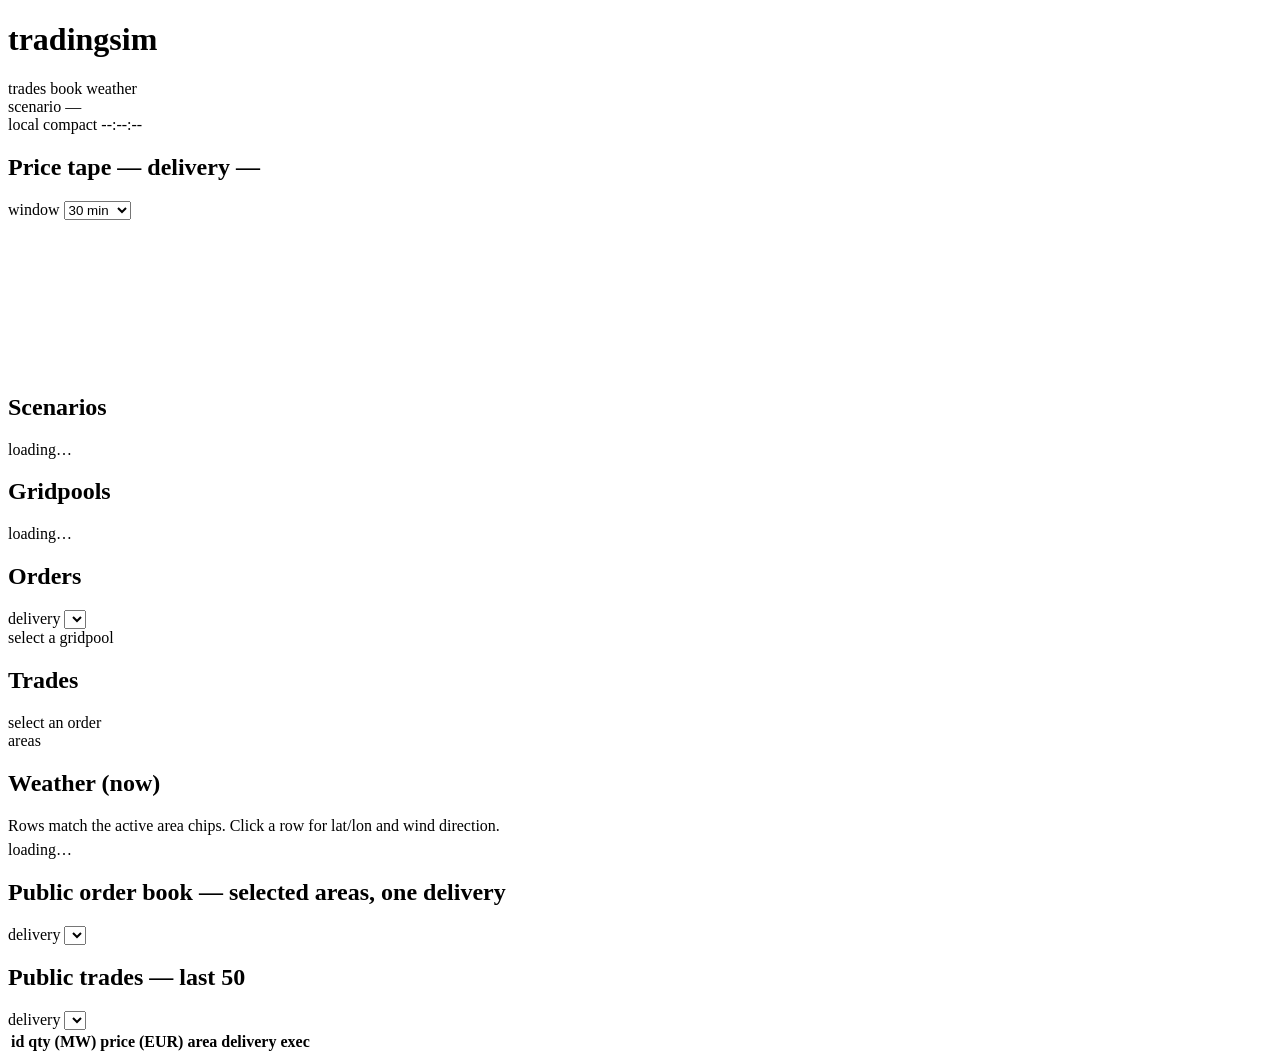
==== commit 69e7f18a: "Restructure UI: gridpool drill-down + public order book row Old layout interleaved portfolio (gridpo" ====
--- a/ui-assets/index.html
+++ b/ui-assets/index.html
@@ -59,7 +59,30 @@
     </div>
   </div>
 
-  <!-- Tier B: filters -->
+  <!-- Tier B: gridpools (full width, master-detail). Lives above
+       the area filter on purpose — the filter scopes weather /
+       public book / trades, not the per-portfolio drill-down. -->
+  <div class="panel panel-gridpools">
+    <h2>Gridpools</h2>
+    <div class="gridpool-layout">
+      <div id="gridpool-list" class="gridpool-list muted">loading…</div>
+      <div class="gridpool-orders">
+        <div class="book-head">
+          <h2 id="gridpool-orders-title">Orders</h2>
+          <span class="muted">delivery
+            <select id="gridpool-period-select" onchange="selectGridpoolPeriod(this.value)"></select>
+          </span>
+        </div>
+        <div id="gridpool-orders" class="muted">select a gridpool</div>
+      </div>
+      <div class="gridpool-trades">
+        <h2 id="gridpool-trades-title">Trades</h2>
+        <div id="gridpool-trades" class="muted">select an order</div>
+      </div>
+    </div>
+  </div>
+
+  <!-- Tier C: filters -->
   <section class="filter-bar" id="contract-filter-bar" style="display:none" aria-label="active delivery">
     <span>focused</span>
     <span class="contract-pill" id="contract-pill" onclick="clearPeriodFilter()">
@@ -73,32 +96,26 @@
     <span id="filter-chips"></span>
   </section>
 
-  <!-- Tier C: book + gridpools -->
-  <div class="tier-row tier-book-gridpools">
+  <!-- Tier D: weather (left) + public order book (right) -->
+  <div class="tier-row tier-weather-book">
+    <div class="panel panel-weather">
+      <h2>Weather (now)</h2>
+      <div class="muted" style="margin-bottom:6px">
+        Rows match the active area chips. Click a row for lat/lon
+        and wind direction.
+      </div>
+      <div id="weather" class="weather-grid">loading…</div>
+    </div>
+
     <div class="panel panel-book">
       <div class="book-head">
-        <h2>Order book — selected areas, one delivery</h2>
+        <h2>Public order book — selected areas, one delivery</h2>
         <span class="muted">delivery
           <select id="book-period-select" onchange="selectBookPeriod(this.value)"></select>
         </span>
       </div>
       <div id="book"></div>
     </div>
-
-    <div class="panel panel-gridpools">
-      <h2>Gridpools</h2>
-      <div id="gridpools" class="row-list muted">loading…</div>
-    </div>
-  </div>
-
-  <!-- Tier D: weather -->
-  <div class="panel panel-weather">
-    <h2>Weather (now)</h2>
-    <div class="muted" style="margin-bottom:6px">
-      Rows match the active area chips. Click a row for lat/lon
-      and wind direction.
-    </div>
-    <div id="weather" class="weather-grid">loading…</div>
   </div>
 
   <!-- Tier E: trade tape (full width, bottom) -->
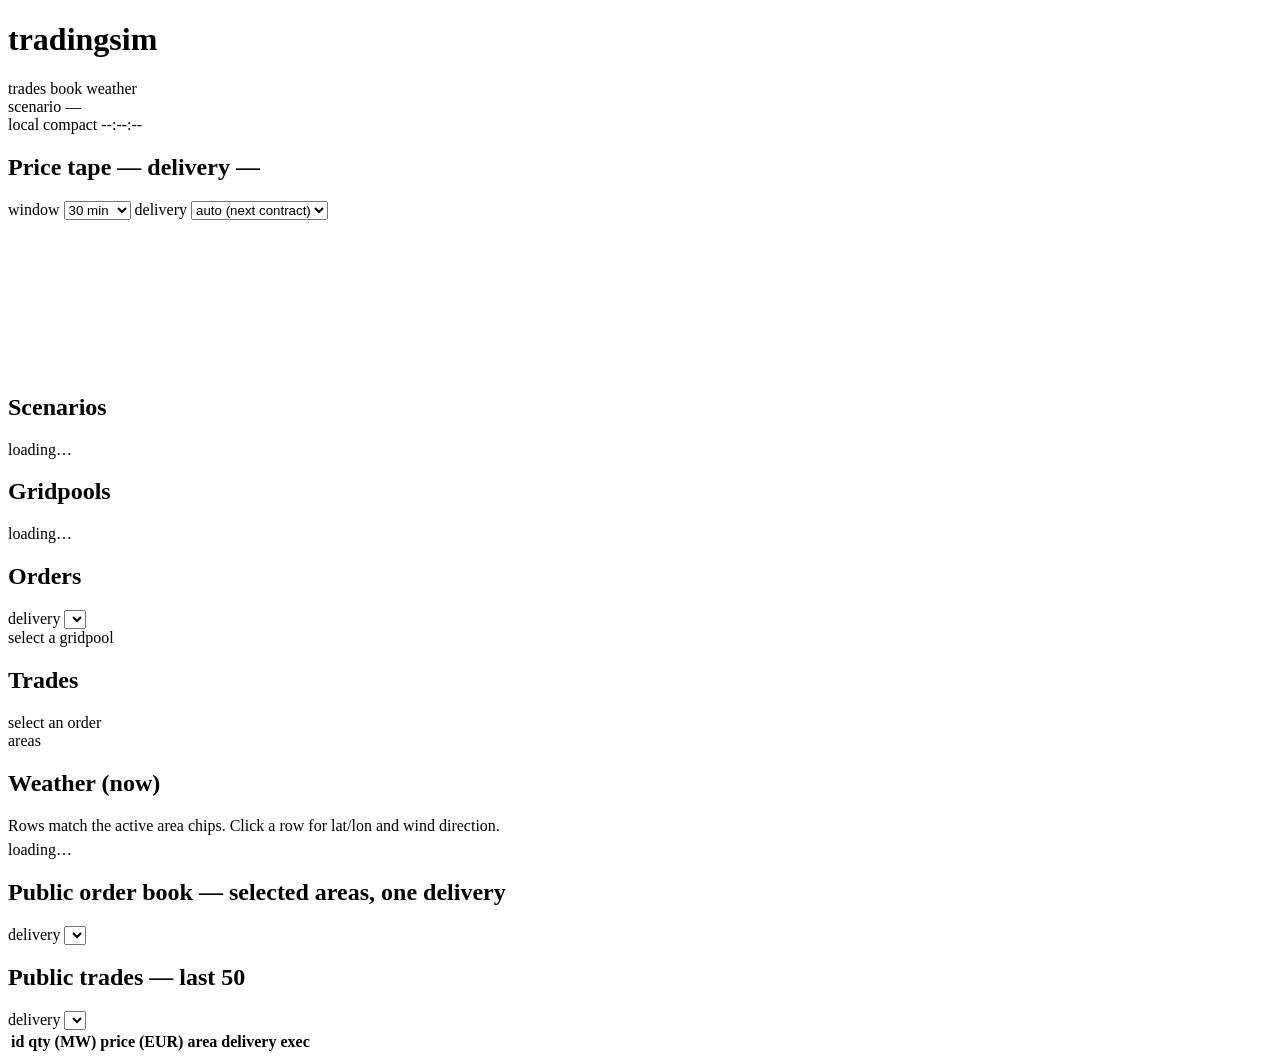
==== commit 92def5fb: "Resample + smooth the price tape into one line The four colored per-area lines from the slot-MM era " ====
--- a/ui-assets/index.html
+++ b/ui-assets/index.html
@@ -47,7 +47,11 @@
               <option value="240">4 hours</option>
             </select>
           </label>
-          <div class="chart-legend" id="chart-legend"></div>
+          <label>delivery
+            <select id="chart-period-select" onchange="setChartPeriod(this.value)">
+              <option value="auto">auto (next contract)</option>
+            </select>
+          </label>
         </div>
       </div>
       <canvas id="price-chart"></canvas>
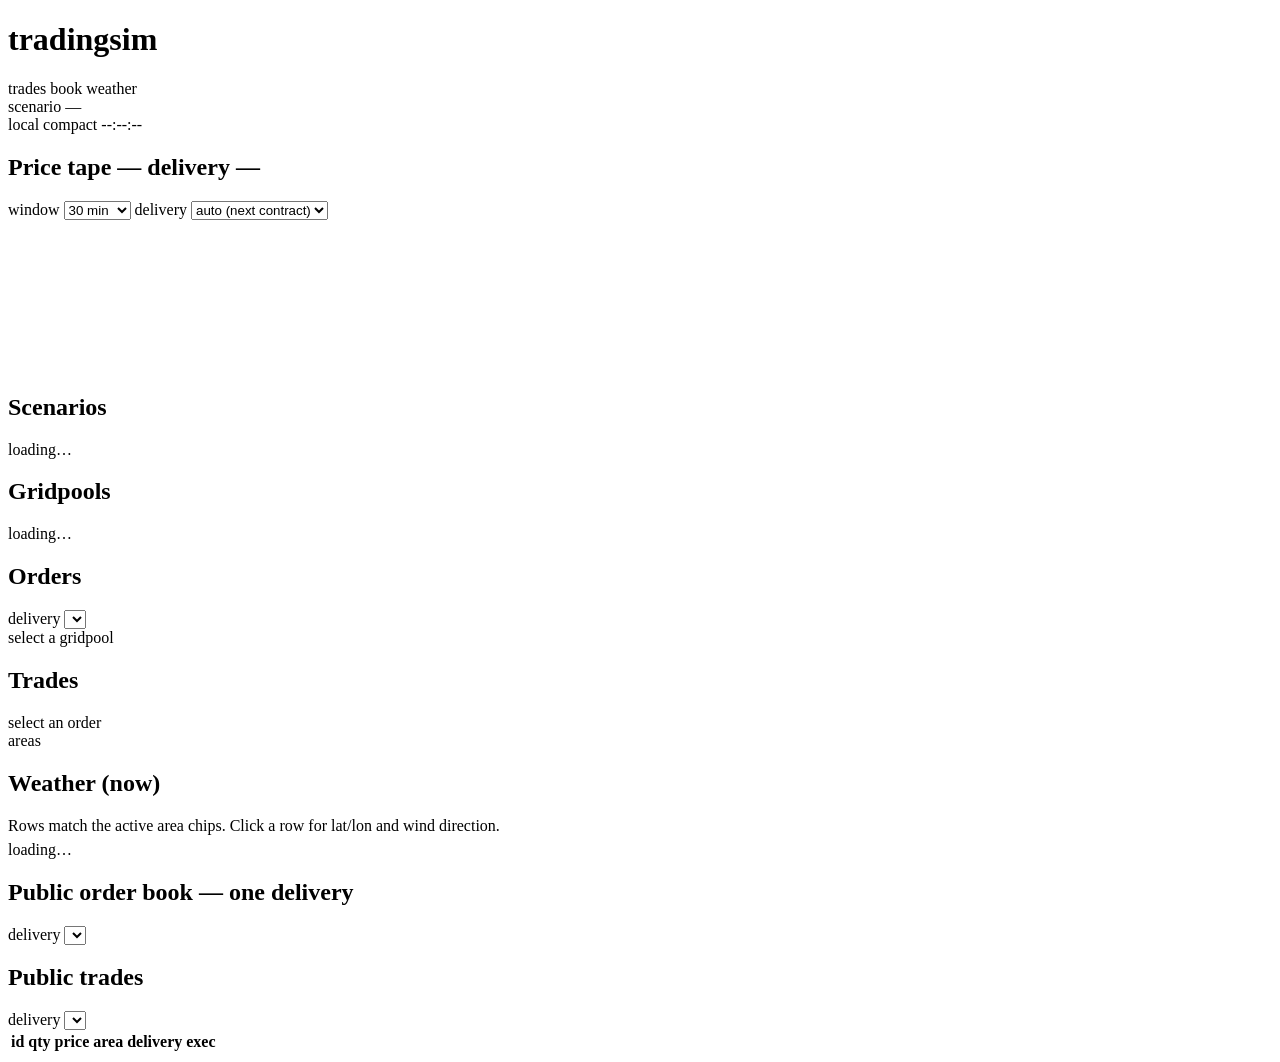
==== commit 94efdf70: "Inline public trades next to the slimmed-down book The four-ladder DE book wasted most of its column" ====
--- a/ui-assets/index.html
+++ b/ui-assets/index.html
@@ -100,8 +100,12 @@
     <span id="filter-chips"></span>
   </section>
 
-  <!-- Tier D: weather (left) + public order book (right) -->
-  <div class="tier-row tier-weather-book">
+  <!-- Tier D: weather + public order book + public trades. One row;
+       no separate Tier E. The DE book is one aggregated ladder
+       across all four control zones (Germany clears at one price),
+       so the book panel is much narrower than before — that frees
+       enough width to host the trades tape inline. -->
+  <div class="tier-row tier-weather-book-trades">
     <div class="panel panel-weather">
       <h2>Weather (now)</h2>
       <div class="muted" style="margin-bottom:6px">
@@ -113,31 +117,30 @@
 
     <div class="panel panel-book">
       <div class="book-head">
-        <h2>Public order book — selected areas, one delivery</h2>
+        <h2>Public order book — one delivery</h2>
         <span class="muted">delivery
           <select id="book-period-select" onchange="selectBookPeriod(this.value)"></select>
         </span>
       </div>
       <div id="book"></div>
     </div>
-  </div>
 
-  <!-- Tier E: trade tape (full width, bottom) -->
-  <div class="panel panel-trades">
-    <div class="book-head">
-      <h2>Public trades — last 50</h2>
-      <span class="muted">delivery
-        <select id="trades-period-select" onchange="selectTradesPeriod(this.value)"></select>
-      </span>
-    </div>
-    <div class="scroll">
-      <table>
-        <thead><tr>
-          <th>id</th><th>qty (MW)</th><th>price (EUR)</th>
-          <th>area</th><th>delivery</th><th>exec</th>
-        </tr></thead>
-        <tbody id="trades"></tbody>
-      </table>
+    <div class="panel panel-trades">
+      <div class="book-head">
+        <h2>Public trades</h2>
+        <span class="muted">delivery
+          <select id="trades-period-select" onchange="selectTradesPeriod(this.value)"></select>
+        </span>
+      </div>
+      <div class="scroll">
+        <table>
+          <thead><tr>
+            <th>id</th><th>qty</th><th>price</th>
+            <th>area</th><th>delivery</th><th>exec</th>
+          </tr></thead>
+          <tbody id="trades"></tbody>
+        </table>
+      </div>
     </div>
   </div>
 </div>
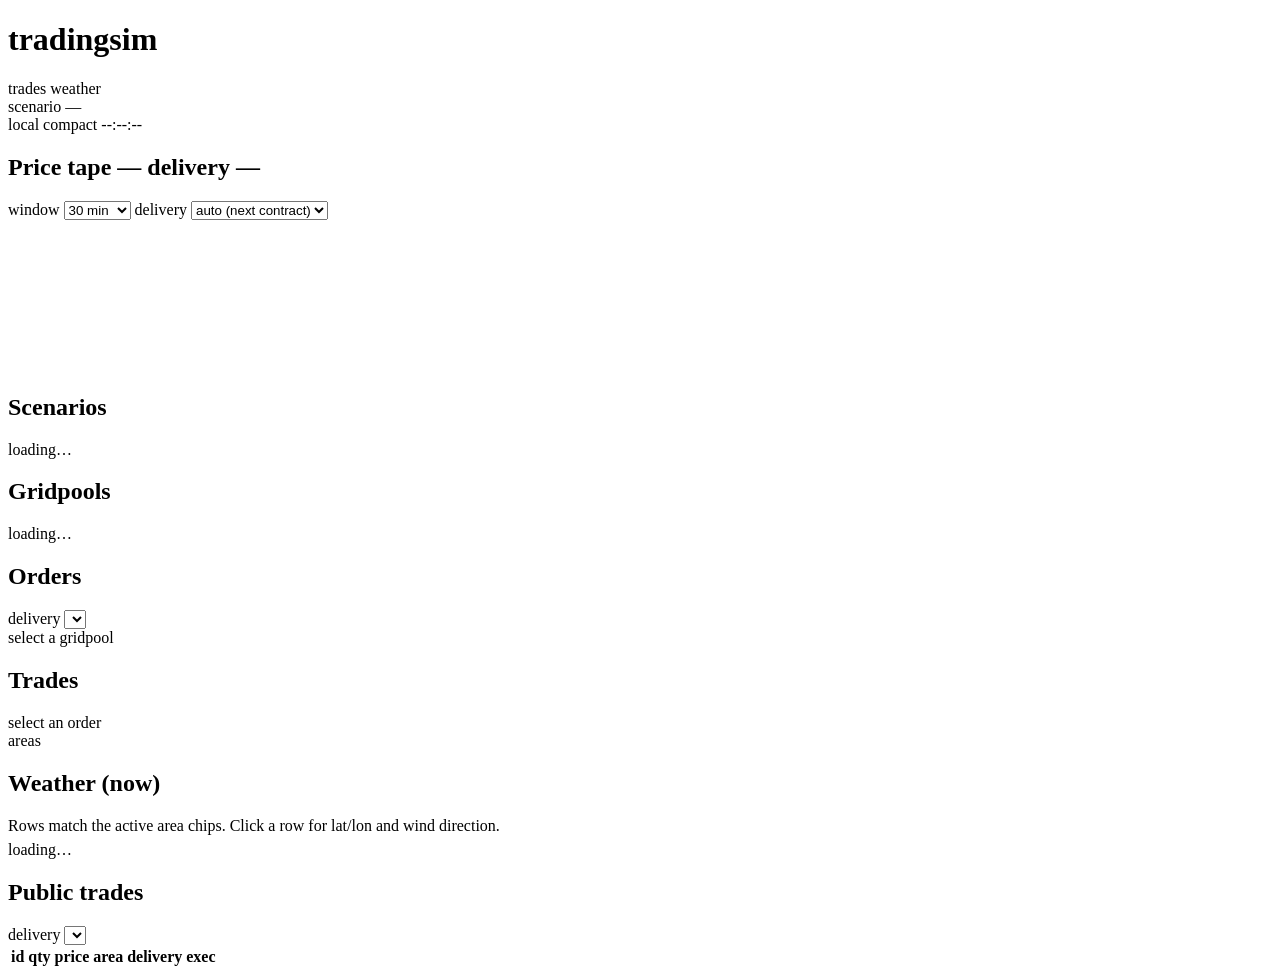
==== commit 7e0db23c: "Drop the public order book panel, pin trades columns Tier D is two panels now: weather on the left, " ====
--- a/ui-assets/index.html
+++ b/ui-assets/index.html
@@ -14,7 +14,6 @@
 <section class="pulse" aria-label="system pulse">
   <div class="pulse-group">
     <span class="pill" id="pill-trades">trades</span>
-    <span class="pill" id="pill-book">book</span>
     <span class="pill" id="pill-weather">weather</span>
   </div>
   <div class="pulse-sep"></div>
@@ -100,12 +99,11 @@
     <span id="filter-chips"></span>
   </section>
 
-  <!-- Tier D: weather + public order book + public trades. One row;
-       no separate Tier E. The DE book is one aggregated ladder
-       across all four control zones (Germany clears at one price),
-       so the book panel is much narrower than before — that frees
-       enough width to host the trades tape inline. -->
-  <div class="tier-row tier-weather-book-trades">
+  <!-- Tier D: weather + public trades. Public order book lives
+       in the gridpool drill-down already; the standalone panel
+       added no new information now that the four DE control zones
+       share one MM and one price. -->
+  <div class="tier-row tier-weather-trades">
     <div class="panel panel-weather">
       <h2>Weather (now)</h2>
       <div class="muted" style="margin-bottom:6px">
@@ -113,16 +111,6 @@
         and wind direction.
       </div>
       <div id="weather" class="weather-grid">loading…</div>
-    </div>
-
-    <div class="panel panel-book">
-      <div class="book-head">
-        <h2>Public order book — one delivery</h2>
-        <span class="muted">delivery
-          <select id="book-period-select" onchange="selectBookPeriod(this.value)"></select>
-        </span>
-      </div>
-      <div id="book"></div>
     </div>
 
     <div class="panel panel-trades">
@@ -133,7 +121,15 @@
         </span>
       </div>
       <div class="scroll">
-        <table>
+        <table class="trades-table">
+          <colgroup>
+            <col class="col-id">
+            <col class="col-qty">
+            <col class="col-price">
+            <col class="col-area">
+            <col class="col-delivery">
+            <col class="col-exec">
+          </colgroup>
           <thead><tr>
             <th>id</th><th>qty</th><th>price</th>
             <th>area</th><th>delivery</th><th>exec</th>
